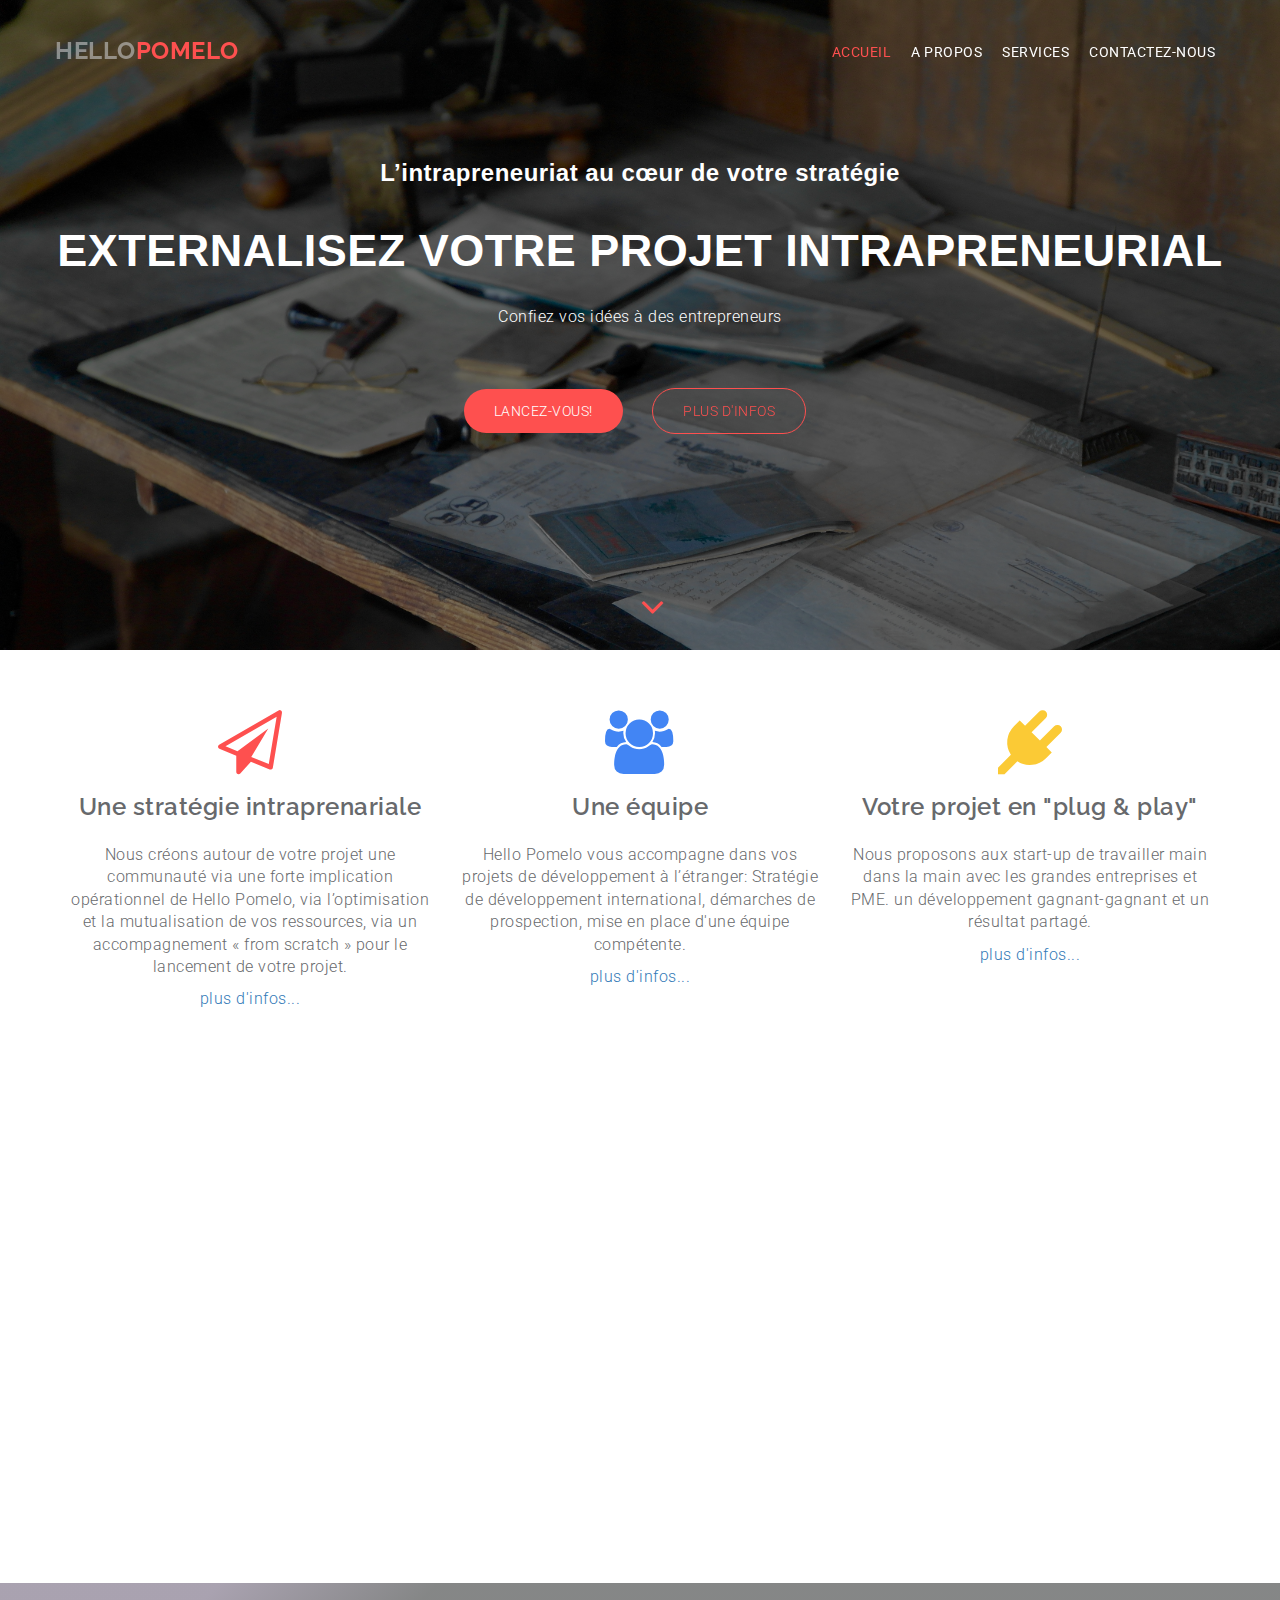
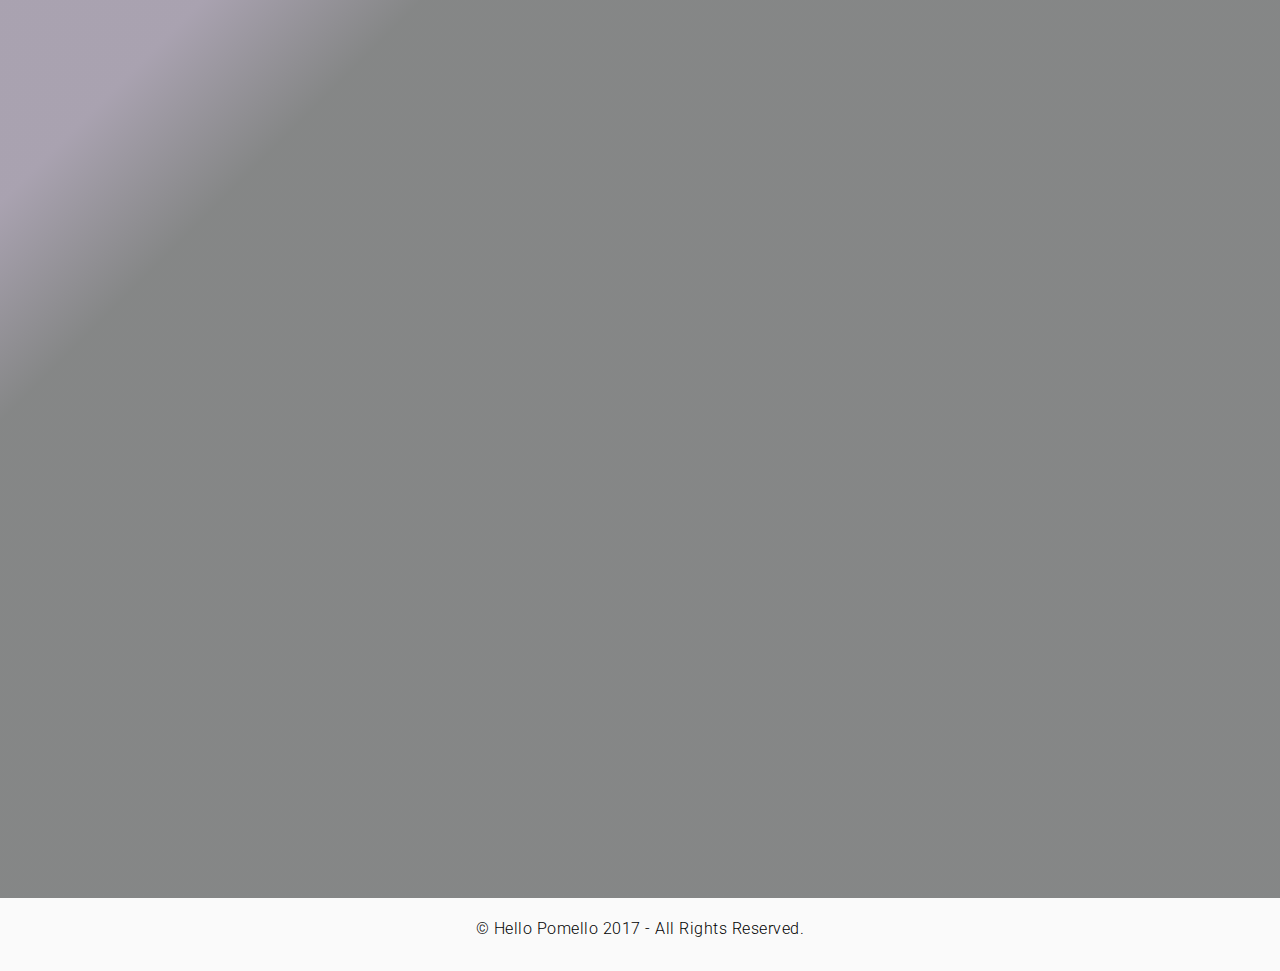
==== index.html @ 5e95b7d0 "ok banner" ====
<!DOCTYPE html>
<html lang="en">
<head>
  <meta charset="utf-8">
  <meta name="viewport" content="width=device-width, initial-scale=1">
  <title>Hello-Pomello - Conseil en Intrapreunariat</title>
 <meta name="google-site-verification" content="WAriaRvO0-D00U5g-ruEHB6UIiXoGP5Yeob0D2rvb4s" />

  <meta name="Description" content="Hello Pomelo est la 1ère société de conseil spécialisée dans l'intrapreneuriat, et vise à accompagner les salariés d'une entreprise à devenir intrapreuneurs. ">
  <meta name="Keywords" content="conseil en intrapreunariat, conseil en entrapreunariat, intrapreunariat, intraprenariat, startup studio, développement de nouveaux produit, développement de nouveaux services, développement de nouvelles technologies, développement de nouvelles stratégies compétitives, restructuration, développement, innovation, recherche">
  <meta name="Subject" content="conseil en intrapreunariat">
  <meta name="Copyright" content="Hello Pomelo ">
  <meta name="Author" content="Guillaume Blanchy">
  <meta name="Geography" content="Ile de France,">
  <meta name="Category" content="economics">

  <link rel="stylesheet" type="text/css" href="https://fonts.googleapis.com/css?family=Roboto:400,300|Raleway:300,400,900,700italic,700,300,600">
  <link rel="stylesheet" type="text/css" href="css/jquery.bxslider.css">
  <link rel="stylesheet" type="text/css" href="css/font-awesome.min.css">
  <link rel="stylesheet" type="text/css" href="css/bootstrap.min.css">
  <link rel="stylesheet" type="text/css" href="css/animate.css">
  <link rel="stylesheet" type="text/css" href="css/style.css">
  <script type="text/javascript">window.$crisp=[];window.CRISP_WEBSITE_ID="ac626193-aed7-49dc-a836-d0f9e26dcbcf";(function(){d=document;s=d.createElement("script");s.src="https://client.crisp.chat/l.js";s.async=1;d.getElementsByTagName("head")[0].appendChild(s);})();</script>

      </head>
      <body>

        <div class="loader"></div>
        <div id="myDiv">
          <!--HEADER-->
          <div class="header">
            <div class="bg-color">
              <header id="main-header">
                <nav class="navbar navbar-default navbar-fixed-top">
                  <div class="container">
                    <div class="navbar-header">
                      <button type="button" class="navbar-toggle" data-toggle="collapse" data-target="#myNavbar">
                        <span class="icon-bar"></span>
                        <span class="icon-bar"></span>
                        <span class="icon-bar"></span>
                      </button>
                      <a class="navbar-brand" style="color: rgba(200, 200, 200, 0.6);" href="#">Hello<span class="logo-dec" style="color: #FE504F;">Pomelo</span></a>

                    </div>
                    <div class="collapse navbar-collapse" id="myNavbar">
                      <ul class="nav navbar-nav navbar-right">
                        <li class="active" style="color:#FE504F;"><a href="#main-header">Accueil</a></li>
                        <li class=""><a href="#feature">A propos</a></li>
                        <li class=""><a href="#service">Services</a></li>
                        <li class=""><a href="#contact">Contactez-nous</a></li>
                      </ul>
                    </div>
                  </div>
                </nav>
              </header>
              <div class="wrapper">
                <div class="container">
                  <div class="row">
                    <div class="banner-info text-center wow fadeIn delay-05s">
                      <h3 class="bnr-title">L’intrapreneuriat au cœur de votre stratégie</h3>
                      <h2 class="bnr-sub-title">Externalisez votre projet intrapreneurial</h2>
                      <p class="bnr-para">Confiez vos idées à des entrepreneurs</p>
                      <div class="brn-btn">
                        <a href="#" class="btn btn-download">Lancez-vous!</a>
                        <a href="#" class="btn btn-more">Plus d'infos</a>
                      </div>
                      <div class="overlay-detail">
                        <a href="#feature"><i class="fa fa-angle-down" style="color: #FE504F;"></i></a>
                        <br>
                        <br>
                        <br>
                      </div>
                    </div>
                  </div>
                </div>
              </div>
            </div>
          </div>
          <!--/ HEADER-->
          <!---->
          <section id="feature" class="section-padding wow fadeIn delay-05s">
            <div class="container">
              <div class="row">
                <div class="col-md-4 col-sm-6 col-xs-12">
                  <div class="wrap-item text-center">
                    <div class="item-img">
                      <a href="#startup-studio">
                        <i class="fa fa-paper-plane-o fa-4x" style="color: #FE504F;"></i>
                      </a>
                    </div>
                    <h3 class="pad-bt15">Une stratégie intraprenariale</h3>
                    <p>Nous créons autour de votre projet une communauté via une forte implication opérationnel de Hello Pomelo, via l’optimisation et la mutualisation de vos ressources, via un accompagnement « from scratch » pour le lancement de votre projet.
                    </p>
                    <a href="#startup-studio">plus d'infos...</a>
                  </div>
                </div>
                <div class="col-md-4 col-sm-6 col-xs-12">
                  <div class="wrap-item text-center">
                    <div class="item-img">
                      <a href="#">
                        <i class="fa fa-users fa-4x" style="color: #4285F4;" aria-hidden="true"></i> </a>
                      </div>
                      <h3 class="pad-bt15">Une équipe</h3>
                      <p>Hello Pomelo vous accompagne dans vos projets de développement à l’étranger: Stratégie de développement international, démarches de prospection, mise en place d'une équipe compétente.</p>
                      <a href="#nouveaux-marchés">plus d'infos...</a>
                    </div>
                  </div>
                  <div class="col-md-4 col-sm-6 col-xs-12">
                    <div class="wrap-item text-center">
                      <div class="item-img">
                        <a href="#">
                          <i class="fa fa-plug fa-4x" style="color: #FBCA35;"></i> </a>
                        </div>
                        <h3 class="pad-bt15">Votre projet en "plug & play"</h3>
                        <p>Nous proposons aux start-up de travailler main dans la main avec les grandes entreprises et PME.
                          un développement gagnant-gagnant et un résultat partagé.</p>
                          <a href="#synergies">plus d'infos...</a>
                        </div>
                      </div>
                    </div>
                  </div>
                </section>
                <!---->
                <!---->

                <!---->
                <!---->
                <!---->
                <!---->

              <section id="portfolio" class="fixed section-padding wow fadeInUp delay-05s">
                <div class="container">
                  <div class="row hidden-xs">
                    <div class="col-md-12 text-center">
                      <h3 class=" pad-bt15">Des missions courtes et efficaces</h3>
                      <p class="sub-title pad-bt15">Nous mettons en place une opération coup de poing, rapide et efficace pour le lancement de votre projet, autour de 4 axes: </p>
                      <hr class="bottom-line">

                    </div>
                    <div class="col-md-3 col-sm-6 col-xs-12 portfolio-item padding-right-zero mr-btn-15">
                      <figure>
                        <img src="img/startup.jpg" class="img-responsive just-over-xs">
                        <figcaption>
                          <h2>Lancement du projet</h2>
                          <p><i class="fa fa-play fa-dark" aria-hidden="true" ></i>Cadrage et organisation</p>
                        </figcaption>
                      </figure>
                    </div>
                    <div class="col-md-3 col-sm-6 col-xs-12 portfolio-item padding-right-zero mr-btn-15">
                      <figure>
                        <img src="img/startup1.jpg" class="img-responsive just-over-xs">
                        <figcaption>
                          <h2>Construction</h2>
                          <p> <i class="fa fa-code fa-dark" aria-hidden="true" ></i>Gestion de projet & Business Development</p>
                        </figcaption>
                      </figure>
                    </div>
                    <div class="col-md-3 col-sm-6 col-xs-12 portfolio-item padding-right-zero mr-btn-15">
                      <figure>
                        <img src="img/pilotage1.jpg" class="img-responsive just-over-xs">
                        <figcaption>
                          <h2>Pilotage</h2>
                          <p>   <i class="fa fa-calendar fa-dark" aria-hidden="true" ></i> Pilotage et PMO</p>
                        </figcaption>
                      </figure>
                    </div>
                    <div class="col-md-3 col-sm-6 col-xs-12 portfolio-item padding-right-zero mr-btn-15">
                      <figure>
                        <img src="img/transition.jpg" class="img-responsive just-over-xs">
                        <figcaption>
                          <h2>Management</h2>
                          <p><i class="fa fa-exchange fa-dark" aria-hidden="true"></i>Transition</p>
                        </figcaption>
                      </figure>
                    </div>
                  </div>
                  <div class="row visible-xs">
                    <div class="col-md-12 text-center">
                      <h3 class=" pad-bt15">Des missions courtes et efficaces</h3>
                      <p class="sub-title pad-bt15">Nous mettons en place une opération coup de poing, rapide et efficace pour le lancement de votre projet, autour de 4 axes: </p>
                      <hr class="bottom-line">

                    </div>
                    <div class="col-md-3 col-sm-6 col-xs-12 portfolio-item padding-right-zero mr-btn-15">
                      <figure>
                        <img src="img/startup.jpg" class="img-responsive">
                        <figcaption>
                          <h2>Lancement du projet</h2>
                          <p><i class="fa fa-play fa-dark" aria-hidden="true" ></i>Cadrage et organisation</p>
                        </figcaption>
                      </figure>
                    </div>
                    <div class="col-md-3 col-sm-6 col-xs-12 portfolio-item padding-right-zero mr-btn-15">
                      <figure>
                        <img src="img/startup1.jpg" class="img-responsive">
                        <figcaption>
                          <h2>Construction</h2>
                          <p> <i class="fa fa-code fa-dark" aria-hidden="true" ></i>Gestion de projet & Business Development</p>
                        </figcaption>
                      </figure>
                    </div>
                    <div class="col-md-3 col-sm-6 col-xs-12 portfolio-item padding-right-zero mr-btn-15">
                      <figure>
                        <img src="img/pilotage1.jpg" class="img-responsive">
                        <figcaption>
                          <h2>Pilotage</h2>
                          <p>   <i class="fa fa-calendar fa-dark" aria-hidden="true" ></i> Pilotage et PMO</p>
                        </figcaption>
                      </figure>
                    </div>
                    <div class="col-md-3 col-sm-6 col-xs-12 portfolio-item padding-right-zero mr-btn-15">
                      <figure>
                        <img src="img/transition.jpg" class="img-responsive">
                        <figcaption>
                          <h2>Management</h2>
                          <p><i class="fa fa-exchange fa-dark" aria-hidden="true"></i>Transition</p>
                        </figcaption>
                      </figure>
                    </div>
                  </div>
                </div>
                </div>
                </section>



                        <!---->
                        <!---->
                        <!--  -->
                        <!---->
                        <!---->


                <div class="banner" style="background-image: linear-gradient(-225deg, rgba(145, 136, 154, 0.78) 10%, rgba(12, 15, 15, 0.5) 20%), url(img/office2.jpg);">

                       <section id="contact" class="section-padding wow fadeInUp delay-05s">
                          <div class="container">
                            <div class="row">
                              <div class="col-md-12 text-center white">
                                <h2 class="service-title pad-bt15">Restez en contact</h2>
                                <p class="sub-title pad-bt15">Nous vous répondrons dans les plus brefs délais.</p>
                                <hr class="bottom-line white-bg">
                              </div>
                              <div class="col-md-6 col-sm-6 col-xs-12">
                                <div class="loction-info pull-left white">

                                  <p><i class="fa fa-envelope-o fa-fw  fa-2x"> </i>    info@hello-pomelo.com</p>
                                  <p><i class="fa fa-phone fa-fw  fa-2x">  </i>+33 (0)6 66 40 61 72</p>
                                </div>
                              </div>
                              <div class="col-md-6 col-sm-6 col-xs-12">
                                <div class="contact-form">
                                  <div id="sendmessage">Votre message a été envoyé, merci.</div>
                                  <div id="errormessage"></div>
                                  <form action="" method="post" role="form" class="contactForm">
                                    <div class="col-md-6 padding-right-zero">
                                      <div class="form-group">
                                        <input type="text" name="name" class="form-control" id="name" placeholder="Votre nom" data-rule="minlen:4" data-msg="4 caractèress" />
                                        <div class="validation"></div>
                                      </div>
                                    </div>
                                    <div class="col-md-6">
                                      <div class="form-group">
                                        <input type="email" class="form-control" name="email" id="email" placeholder="Email" data-rule="email" data-msg="Please enter a valid email" />
                                        <div class="validation"></div>
                                      </div>
                                    </div>
                                    <div class="col-md-12">
                                      <div class="form-group">
                                        <input type="text" class="form-control" name="subject" id="subject" placeholder="Sujet" data-rule="minlen:4" data-msg="8 caractèress of subject" />
                                        <div class="validation"></div>
                                      </div>
                                    </div>
                                    <div class="col-md-12">
                                      <div class="form-group">
                                        <textarea class="form-control" name="message" rows="5" data-rule="required" data-msg="Veuillez nous écrire un message" placeholder="Message"></textarea>
                                        <div class="validation"></div>
                                      </div>
                                      <button type="submit" class="btn btn-primary btn-submit">Envoyer</button>
                                    </div>
                                  </form>

                                </div>
                              </div>
                            </div>
                          </div>
                        </section>
                </div>
                        <!---->
                        <!---->
                        <footer id="footer">
                          <div class="container">
                            <div class="row text-center">
                              <p>&copy; Hello Pomello 2017 - All Rights Reserved.</p>

                            </div>
                          </div>
                        </footer>
                        <!---->
                      </div>
                      <script src="js/jquery.min.js"></script>
                      <script src="js/jquery.easing.min.js"></script>
                      <script src="js/bootstrap.min.js"></script>
                      <script src="js/wow.js"></script>
                      <script src="js/jquery.bxslider.min.js"></script>
                      <script src="js/custom.js"></script>
                      <script src="contactform/contactform.js"></script>

                    </body>
                    </html>
---- css/style.css ----
body {
	line-height: 1.4;
	font-family: 'Roboto', sans-serif;
    color: #67696c;
    font-size: 16px;
    font-weight: 300;
    letter-spacing: 0.5px;
    overflow-x: hidden;
}
ol, ul {
	list-style: none;
}
blockquote, q {
	quotes: none;
}
blockquote:before, blockquote:after,
q:before, q:after {
	content: '';
	content: none;
}
table {
	border-collapse: collapse;
	border-spacing: 0;
}
h1, h2, h3, h4, h5, h6{
    font-family: 'Raleway', sans-serif;
    font-weight: 600;
}

.fa {
  color: #BE9E21;
}

.section-padding
{
    padding: 60px 0px;
}
#loader {
  position: absolute;
  left: 50%;
  top: 50%;
  z-index: 1;
  width: 150px;
  height: 150px;
  margin: -75px 0 0 -75px;
  border: 16px solid #f3f3f3;
  border-radius: 50%;
  border-top: 16px solid #3498db;
  width: 120px;
  height: 120px;
  -webkit-animation: spin 2s linear infinite;
  animation: spin 2s linear infinite;
}

@-webkit-keyframes spin {
  0% { -webkit-transform: rotate(0deg); }
  100% { -webkit-transform: rotate(360deg); }
}

@keyframes spin {
  0% { transform: rotate(0deg); }
  100% { transform: rotate(360deg); }
}

/* Add animation to "page content" */
.animate-bottom {
  position: relative;
  -webkit-animation-name: animatebottom;
  -webkit-animation-duration: 1s;
  animation-name: animatebottom;
  animation-duration: 1s
}

@-webkit-keyframes animatebottom {
  from { bottom:-100px; opacity:0 }
  to { bottom:0px; opacity:1 }
}

@keyframes animatebottom {
  from{ bottom:-100px; opacity:0 }
  to{ bottom:0; opacity:1 }
}
.card {
  color: #B9BABE;
  background-color: #F3F4F8;
  border-radius: 3px;
  padding: 10px;
  margin: 2px;

}
.fa-dark {
color: #FFFFFF;
}
/***********************************
************************************
HEADER
************************************
***********************************/
.header{
    background: url('../img/bg-banner.jpg') no-repeat fixed;
    background-size: cover;
    min-height:   650px;
    position: relative;
}
.bg-color
{
    background-color: rgba(0, 0, 0, 0.5);
    min-height: 650px;
}
#main-header
{
}
.navbar-default {
    background-color: transparent;
    border:0px;
    padding: 20px 0;
    transition: all 0.3s;
}

.navbar-default .navbar-brand:focus, .navbar-default .navbar-brand:hover
{
    color: #002F2F;
}

.top-nav-collapse {
    padding: 0;
    background: rgba(64,75,97, 0.9);
}

.logo-dec
{
    color: #be9e21;
}
.navbar-default .navbar-brand {
    color: #fff;
    font-family: 'Raleway', sans-serif;
    font-weight: 700;
}
.navbar-default .navbar-brand:hover, .navbar-default .navbar-brand:focus
{
    color: #fff;
}
.navbar-brand {
    padding: 0px;
    font-size: 24px;
    text-transform: uppercase;
    padding: 15px 0px;
    margin-top: 6px;
}
.navbar-default .navbar-nav > li > a
{
    padding: 5px 10px;
    font-size: 14px;
    line-height: 54px;
    font-weight: 400;
    text-transform: uppercase;
    background: transparent;
    color: #fff;
    -webkit-transition: color 0.2s ease-out;
    transition: color 0.2s ease-out;
}
.navbar-default .navbar-nav > .active > a, .navbar-default .navbar-nav > .active > a:focus, .navbar-default .navbar-nav > .active > a:hover {
    color: #FE504F;
    background-color: transparent;
}
.navbar-default .navbar-nav > li > a:focus, .navbar-default .navbar-nav > li > a:hover {
    background-color: transparent;
    color: #FE504F;
}
.banner-info
{
    padding-top: 140px;
    color: #fff;
}
.bnr-title, .bnr-sub-title
{
    font-family: 'Fira Sans', sans-serif;
}
h1.bnr-title
{
    font-size: 18px;
    text-transform: uppercase;
    letter-spacing: 2px;
}
h2.bnr-sub-title
{
    font-size: 45px;
    text-transform: uppercase;
    padding: 20px 0px;
    font-weight: 700;
}
.bnr-para
{
    font-weight: 300;




}
.btn-download, .btn-more, .btn-download:hover, .btn-download:focus, .btn-more:focus
{
    text-transform: uppercase;
    margin-top: 50px;
    color: #fff;
    border: 0;
    font-size: 14px;
    font-weight: 300;
    line-height: 24px;
    padding: 10px 30px;
    border-radius: 60px;
    margin: 50px 10px 0 0;
    outline: none !important;
    -webkit-backface-visibility: hidden;
    backface-visibility: hidden;
    transition: all 0.3s;
}


.btn-download
{
    background-color: #FE504F;
}
.btn-download:hover
{
    background-color: #898785;
}

.btn-more, .btn-more:focus
{
    margin-left: 15px;
    border: 1px solid #be9e21;
    color: white;
}
.btn-more, .btn-more:focus {
    margin-left: 15px;
    border: 1px solid #FE504F;
    color: #FE504F;
}
.btn-more:hover {
    background: #898785;
    color: #6E6865;
}

.overlay-detail a i{
   text-align: center;
   position: absolute;
   bottom: 25px;
   font-size: 38px;
   color: #fff;
}
/***********************************
************************************
features
************************************
***********************************/
.title, .service-title
{
    font-family: 'Fira Sans', sans-serif;
    font-size: 35px;
    text-transform: uppercase;
}
.item-img
{
    margin-bottom: 15px;
}
.sub-title
{
    font-size: 20px;
}
.bottom-line
{
    margin-top: 20px;
    margin-bottom: 40px;
    border: 0;
    border-top: 0px;
    height: 3px;
    width: 40px;
    background-color: #FE504F;
}
.wrap-item h3 {
    font-size: 24px;
    line-height: 25px;
}
.pad-bt15 {
    padding-bottom: 15px;
}
.sec-sub-title
{
    padding-top: 30px;
}
.sec-sub-title {
    font-size: 16px;
    font-weight: bold;
    color: #002F2F;
    text-transform: uppercase;
    margin: 25px 0px;
    line-height: 1.7;
}
#service
{
    background-color: #F3F4F8;
}
ul.service-list li i
{
    color: #002F2F;
    padding-right: 10px;
}
.learn-more, .learn-more:hover, .learn-more:focus {
    height: 50px;
    width: 175px;
    background: #046380;
    display: inline-block;
    text-align: center;
    color: #ffffff;
    line-height: 50px;
    text-transform: uppercase;
    font-size: 16px;
    text-decoration: none;
    margin-right: 10px;
    margin-top: 45px;
    text-decoration: none;
    transition: all 0.3s;
    -webkit-transition: all 0.3s;
}
.visit-portfolio, .visit-portfolio:hover, .visit-portfolio:focus {
    height: 50px;
    width: 175px;
    display: inline-block;
    text-align: center;
    color: #495376;
    line-height: 50px;
    text-transform: uppercase;
    font-size: 16px;
    text-decoration: none;
    border: 1px solid #838aa1;
    margin-top: 45px;
    transition: all 0.3s;
    -webkit-transition: all 0.3s;
}
.bx-wrapper img {
    width: 70px;
    display: inline-block;
    border-radius: 50%;
    border: 5px solid #fff;
    margin-bottom: 15px;
}
.service-item h3 span
{
    opacity: 0.7;
    font-size: 75px;
    line-height: 1;
    text-transform: uppercase;
    letter-spacing: -5px;
    font-weight: 900;
    padding-right: 6px;
}
.service-item h3
{
    font-weight: 700;
}
.service-item p
{
    opacity: 0.6;
    color: inherit;
    padding: 10px 0px;
}
.service-item a
{
    color: #be9e21;
}
.mr-btn-15
{
    margin-bottom: 15px;
}
.padding-right-zero
{
    padding-right: 0px !important;
}
.bx-wrapper {
    margin: 0 auto 35px;
}
.portfolio-item
{
    position:relative;
    overflow:hidden;
}
.portfolio-item figure
{
    margin:0;
    padding:0;
    position:relative;
    cursor:pointer;
}
.portfolio-item figure img {
    display:block;
    position:relative;
    z-index:10;
    margin:-15px 0
}
.portfolio-item figure figcaption {
    display:block;
    position:absolute;
    z-index:5;
    -webkit-box-sizing:border-box;
    -moz-box-sizing:border-box;
    box-sizing:border-box
}
.portfolio-item figure h2 {
    font-family: 'Fira Sans', sans-serif;
    color:#fff;
    font-size:15px;
    text-align:left;
    padding-bottom: 5px;
}
.portfolio-item figure p {
    display:block;
    line-height:18px;
    margin:0;
    color:#fff;
    text-align:left
}
.portfolio-item figure figcaption {
    top:0;
    left:0;
    width:100%;
    height:100%;
    padding: 10px 20px;
    background-color: #6C6875;
    backface-visibility:hidden;
    -webkit-transform:rotateY(-180deg);
    -moz-transform:rotateY(-180deg);
    transform:rotateY(-180deg);
    -webkit-transition:all .5s;
    -moz-transition:all .5s;
    transition:all .5s;
    text-align: center;
}
.portfolio-item figure img {
    backface-visibility:hidden;
    -webkit-transition:all .5s;
    -moz-transition:all .5s;
    transition:all .5s
}
.portfolio-item figure:hover img,figure.hover img {
    -webkit-transform:rotateY(180deg);
    -moz-transform:rotateY(180deg);
    transform:rotateY(180deg)
}
.portfolio-item figure:hover figcaption,figure.hover figcaption {
    -webkit-transform:rotateY(0);
    -moz-transform:rotateY(0);
    transform:rotateY(0)
}
/***********************************
************************************
TESTIMONIAL
************************************
***********************************/

.corner {
  border-radius: 50%;
}

#testimonial
{
    background: url('../img/bg.jpg') no-repeat;
    background-size: cover;
    min-height: 390px;
}
.bg-testicolor{
    background-color: RGBA(73, 84, 105, 0.41);
    min-height: 390px;
}
.white
{
    color: #fff !important;
}
.testimonial-item ul li blockquote {
    font-size: 18px;
    line-height: 32px;
    color: #fff;
    font-weight: 300;
    text-shadow: 1px 1px 2px #333;
    text-align: center;
    display: inline-block;
    width: 100%;
    margin: 20px 0;
    padding: 0 80px;
    position: relative;
    border: 0;
}
.testimonial-item ul li  small {
    font-size: 16px;
    color: #fff;
    font-weight: 400;
    text-shadow: 1px 1px 2px #333;
    text-align: center;
    display: inline-block;
    width: 100%;
}
.bx-viewport
{
    height: 235px !important;
    background-color: transparent !important;
    border: 0px none !important;
    box-shadow: none !important;
}
.testimonial-item ul li blockquote::before {
    content: '“';
    left: 30px;
}
.testimonial-item ul li blockquote::before, .testimonial-item ul li blockquote::after {
    position: absolute;
    font-weight: 300;
    font-size: 3em;
    font-family: Georgia, serif;
    color: #ccc;
    top: 62%;
}
.testimonial-item ul li blockquote::after {
    content: '”';
    right: 30px;
}
/***********************************
************************************
Blog
************************************
***********************************/
.blog-info h2 {
    text-transform: capitalize;
    font-weight: 600;
    font-size: 20px;
    letter-spacing: 1px;
    padding-top: 5px;
}
.blog-comment {
    margin-top: 12px;
    min-height: 30px;
}
.blog-info p, .blog-comment p
{
    color: #949494;
}
.blog-comment p:first-child {
    float: left;
}
.blog-comment p:last-child {
    float: right;
    margin-right: 0;
}
.blog-comment p i
{
    color: #949494;
}
.read-more {
    color: #949494;
    margin-top: 15px;
    display: inline-block;
}
.blog-img
{
    position: relative;
    margin-bottom: 20px;
    overflow: hidden;
}
.blog-img img:hover {
    opacity: 1;
    -webkit-transform: scale(1.05);
    -moz-transform: scale(1.05);
    -ms-transform: scale(1.05);
    -o-transform: scale(1.05);
    transform: scale(1.05);
}
.blog-img img {
    width: 100%;
    opacity: 0.8;
    -webkit-transition: all 0.5s linear;
    -moz-transition: all 0.5s linear;
    -ms-transition: all 0.5s linear;
    -o-transition: all 0.5s linear;
    transition: all 0.5s linear;
}
/***********************************
************************************
contact
************************************
***********************************/
#contact
{
/*    background-color: rgb(73, 84, 105);*/
}
.btn-submit, .btn-submit:hover, .btn-submit:focus
{
    background-color: transparent;
    border-radius: 60px;
    color: #be9e21;
    font-weight: 400;
    border: 1px solid #be9e21;
    font-size: 14px;
    padding: 6px 20px;
}
.form-control
{
    background-color: transparent;
    border-radius: 0px;
    color: #be9e21 !important;
    border-color: #be9e21;
}
.form-control:focus {
    border-color: #be9e21;
    outline: 0;
    -webkit-box-shadow: inset 0 1px 1px rgba(0,0,0,.075),0 0 8px rgba(102,175,233,.6);
    box-shadow: inset 0 1px 1px rgba(0,0,0,.075),0 0 8px rgba(102,175,233,.6);
}
.contact-form input.form-control{
    color: #fff;
}

.validation {
    color: red;
    display:none;
    margin: 0 0 20px;
    font-weight:400;
    font-size:13px;
}

#sendmessage {
    color: green;
    border:1px solid green;
    display:none;
    text-align:center;
    padding:15px;
    font-weight:600;
    margin-bottom:15px;
}

#errormessage {
    color: red;
    display:none;
    border:1px solid red;
    text-align:center;
    padding:15px;
    font-weight:600;
    margin-bottom:15px;
}

#sendmessage.show, #errormessage.show, .show {
    display:block;
}

.loction-info p
{
    margin-bottom: 25px;
}
.loction-info p i
{
    color: #be9e21;
}
/***********************************
************************************
contact
************************************
***********************************/
#footer
{
    padding: 20px 0px;
    background-color: rgba(250, 250, 250, 0.9);
    color: black;
}
.scrollToTop {
    position: fixed;
    bottom: 12px;
    right: 12px;
    width: 42px;
    height: 42px;
    color: #ffffff;
    background: #be9e21;
    font-size: 14px;
    line-height: 42px;
    text-align: center;
    z-index: 100;
    cursor: pointer;
    display: none;
}
.white-bg
{
    background-color: #fff;
}
#footer a{
    color: #be9e21;
    font-weight: 400;
}
/***********************************
************************************
Responsive media queries
************************************
***********************************/
/***********************************
************************************
cta
************************************
***********************************/
.cta {
    background-color: rgb(73, 84, 105);
}
.cta .cta-info {

    width: 100%;
    float: left;
    padding: 30px 25px 30px 15px;
    border-radius: 5px;
}
.cta .cta-info .cta-txt h3 {
    font-size: 32px;
    margin-bottom: 10px;
}
.cta .cta-info .cta-btn {
    margin-top: 16px;
    background-color: rgba(200, 200, 200, 0.7);
    padding: 20px 50px;
    color: #FFF;
    font-size: 22px;
    display: inline-block;
    transition: all 0.5s ease-in 0s;
}
/***********************************
************************************
Responsive media queries
************************************
***********************************/
@media (min-width: 768px) and (max-width: 980px) {
    .service-item, .blog-sec, .wrap-item, .loction-info{
    margin-bottom: 15px;
}
.portfolio-item figure figcaption{
    padding: 55px 30px;
}
.padding-right-zero{
    padding-right: 15px !important;
}
}
@media (min-width: 451px) and (max-width: 767px) {
    .service-item, .blog-sec, .wrap-item, .loction-info{
    margin-bottom: 15px;
}
}
@media (min-width: 20px) and (max-width: 450px) {
.navbar-default .navbar-brand {
    padding-left: 16px;
    margin-top: 0px;
}
.banner-info {
    padding-top: 40px;
}
h1.bnr-title {
    font-size: 16px;
}
h2.bnr-sub-title {
    font-size: 33px;
}
body{
    font-size: 14px;
}
.btn-download, .btn-more, .btn-download:hover, .btn-more:hover, .btn-download:focus, .btn-more:focus {
    font-size: 12px;
    padding: 7px 18px;
}
.wrap-item h3 {
    font-size: 18px;
}
.title, .service-title {
    font-size: 28px;
}
.sub-title {
    font-size: 15px;
}
.service-item, .blog-sec, .wrap-item, .loction-info{
    margin-bottom: 15px;
}
.loction-info{
    padding: 0px 15px;
}
.portfolio-item figure figcaption {
    padding: 30px 30px;
}
.padding-right-zero{
    padding-right: 15px !important;
}
.portfolio-item figure p{
    font-size: 14px;
}
.portfolio-item figure h2{
    font-size: 18px;
}
.testimonial-item ul li blockquote {
    font-size: 14px;
    line-height: 22px;
    margin: 10px 0;
    padding: 0 40px;
}
.navbar-default .navbar-nav > li > a{
    line-height: 22px;
    text-align: center;
}
}
.portfolio-item {
  height: 200px;
}

.banner {

  color: white;
  text-align: center;
  height: calc(105vh - 30px) !important;
  /* if you have a 70px navbar => height: calc(100vh - 70px); */
  background-size: cover !important;
  display: flex;
  align-items: center;
  justify-content: center;
  background-position: center;
    //added effects for banner parallax
    // background-attachment: fixed;
    background-position: center;
    background-repeat: no-repeat;
    background-size: cover;
  }
.fixed {
  background-color: rgba(250, 250, 250, 0.9);
 /*    // background-attachment: fixed;
    background-position: center;
    background-repeat: no-repeat;
    background-size: cover;
*/
}

.just-over-xs {
    height: 27vh !important;
    width: auto;
}
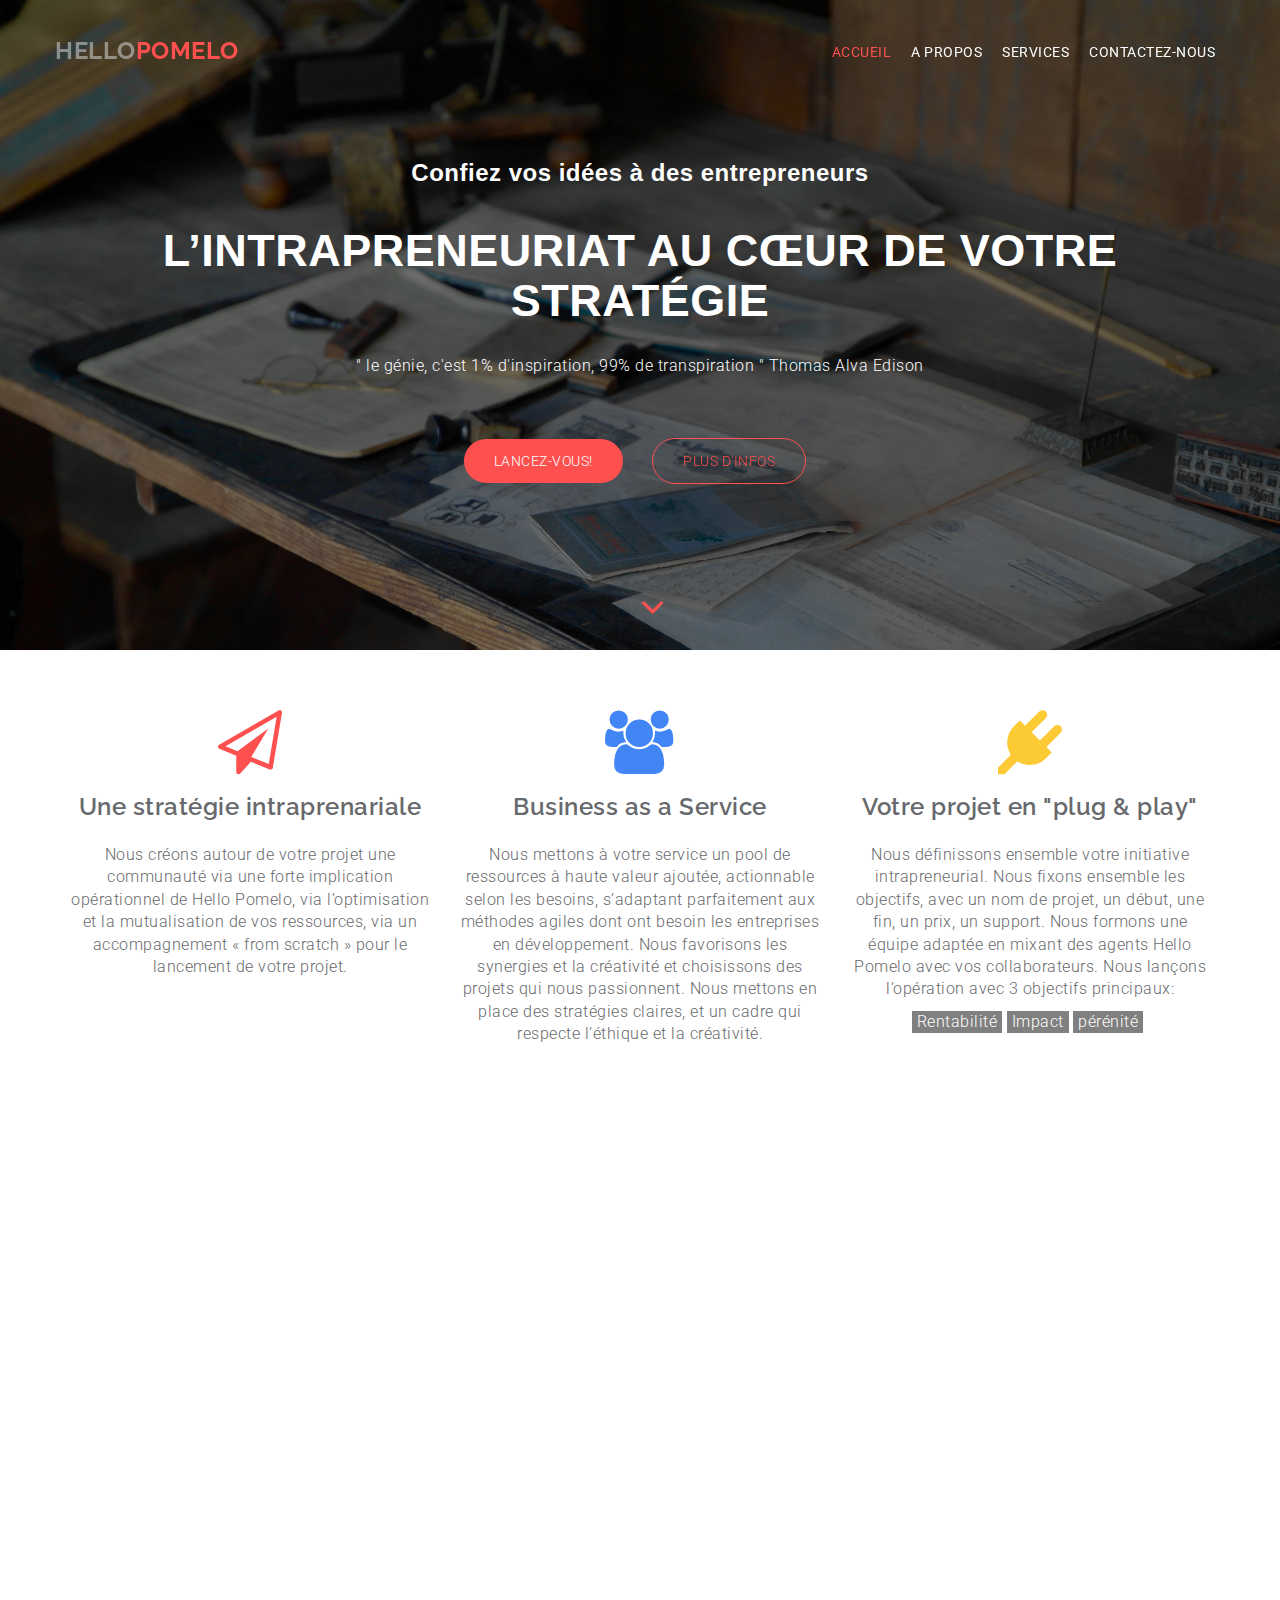
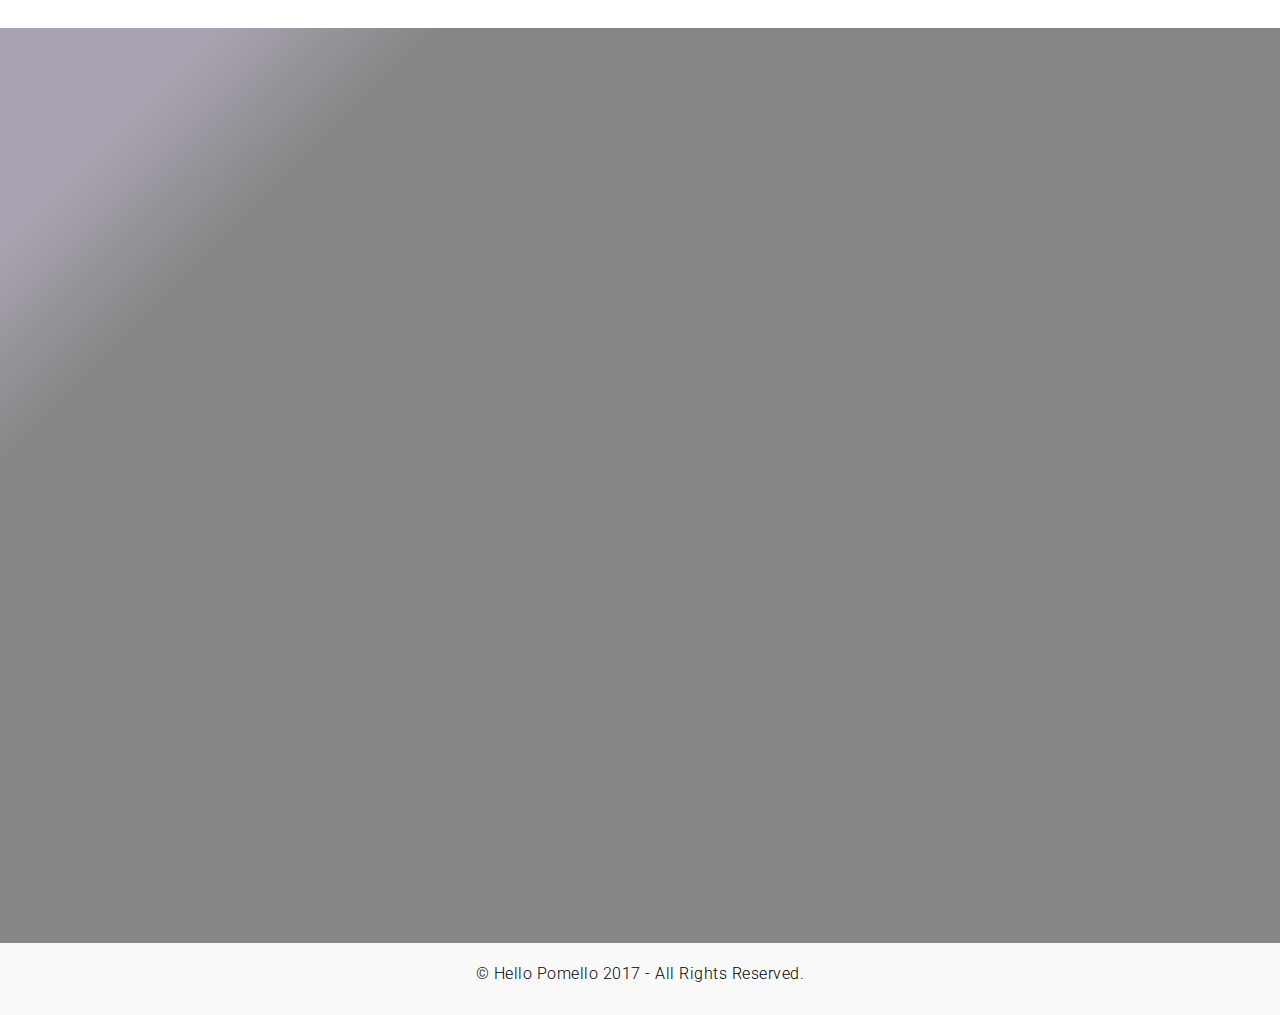
==== commit 82c5fef8: "ok cards" ====
--- a/index.html
+++ b/index.html
@@ -57,9 +57,9 @@
                 <div class="container">
                   <div class="row">
                     <div class="banner-info text-center wow fadeIn delay-05s">
-                      <h3 class="bnr-title">L’intrapreneuriat au cœur de votre stratégie</h3>
-                      <h2 class="bnr-sub-title">Externalisez votre projet intrapreneurial</h2>
-                      <p class="bnr-para">Confiez vos idées à des entrepreneurs</p>
+                      <h3 class="bnr-title">Confiez vos idées à des entrepreneurs</h3>
+                      <h2 class="bnr-sub-title">L’intrapreneuriat au cœur de votre stratégie</h2>
+                      <p class="bnr-para">" le génie, c'est 1% d'inspiration, 99% de transpiration " Thomas Alva Edison</p>
                       <div class="brn-btn">
                         <a href="#" class="btn btn-download">Lancez-vous!</a>
                         <a href="#" class="btn btn-more">Plus d'infos</a>
@@ -91,7 +91,7 @@
                     <h3 class="pad-bt15">Une stratégie intraprenariale</h3>
                     <p>Nous créons autour de votre projet une communauté via une forte implication opérationnel de Hello Pomelo, via l’optimisation et la mutualisation de vos ressources, via un accompagnement « from scratch » pour le lancement de votre projet.
                     </p>
-                    <a href="#startup-studio">plus d'infos...</a>
+                   <!--  <a href="#startup-studio">plus d'infos...</a> -->
                   </div>
                 </div>
                 <div class="col-md-4 col-sm-6 col-xs-12">
@@ -100,9 +100,11 @@
                       <a href="#">
                         <i class="fa fa-users fa-4x" style="color: #4285F4;" aria-hidden="true"></i> </a>
                       </div>
-                      <h3 class="pad-bt15">Une équipe</h3>
-                      <p>Hello Pomelo vous accompagne dans vos projets de développement à l’étranger: Stratégie de développement international, démarches de prospection, mise en place d'une équipe compétente.</p>
-                      <a href="#nouveaux-marchés">plus d'infos...</a>
+                      <h3 class="pad-bt15">Business as a Service</h3>
+                      <p>Nous mettons à votre service un pool de ressources à haute valeur ajoutée, actionnable selon les besoins, s’adaptant parfaitement aux méthodes agiles dont ont besoin les entreprises en développement.
+Nous favorisons les synergies et la créativité et choisissons des projets qui nous passionnent.
+Nous mettons en place des stratégies claires, et un cadre qui respecte l’éthique et la créativité.</p>
+                      <!-- <a href="#nouveaux-marchés">plus d'infos...</a> -->
                     </div>
                   </div>
                   <div class="col-md-4 col-sm-6 col-xs-12">
@@ -112,9 +114,26 @@
                           <i class="fa fa-plug fa-4x" style="color: #FBCA35;"></i> </a>
                         </div>
                         <h3 class="pad-bt15">Votre projet en "plug & play"</h3>
-                        <p>Nous proposons aux start-up de travailler main dans la main avec les grandes entreprises et PME.
-                          un développement gagnant-gagnant et un résultat partagé.</p>
-                          <a href="#synergies">plus d'infos...</a>
+                        <p>Nous définissons ensemble votre initiative intrapreneurial.
+Nous fixons ensemble les objectifs, avec un nom de projet, un début, une fin, un prix, un support.
+Nous formons une équipe adaptée en mixant des agents Hello Pomelo avec vos collaborateurs.
+Nous lançons l’opération avec 3 objectifs principaux:
+<ul class="list-inline">
+  <li class="list-inline-item">
+  Rentabilité
+  </li>
+
+  <li class="list-inline-item">
+Impact
+
+  </li>
+  <li class="list-inline-item">
+pérénité
+
+  </li>
+</ul>
+</p>
+                          <!-- <a href="#synergies">plus d'infos...</a> -->
                         </div>
                       </div>
                     </div>
--- a/css/style.css
+++ b/css/style.css
@@ -837,3 +837,9 @@
     height: 27vh !important;
     width: auto;
 }
+
+
+.list-inline-item {
+  background-color: gray;
+  color: white;
+}
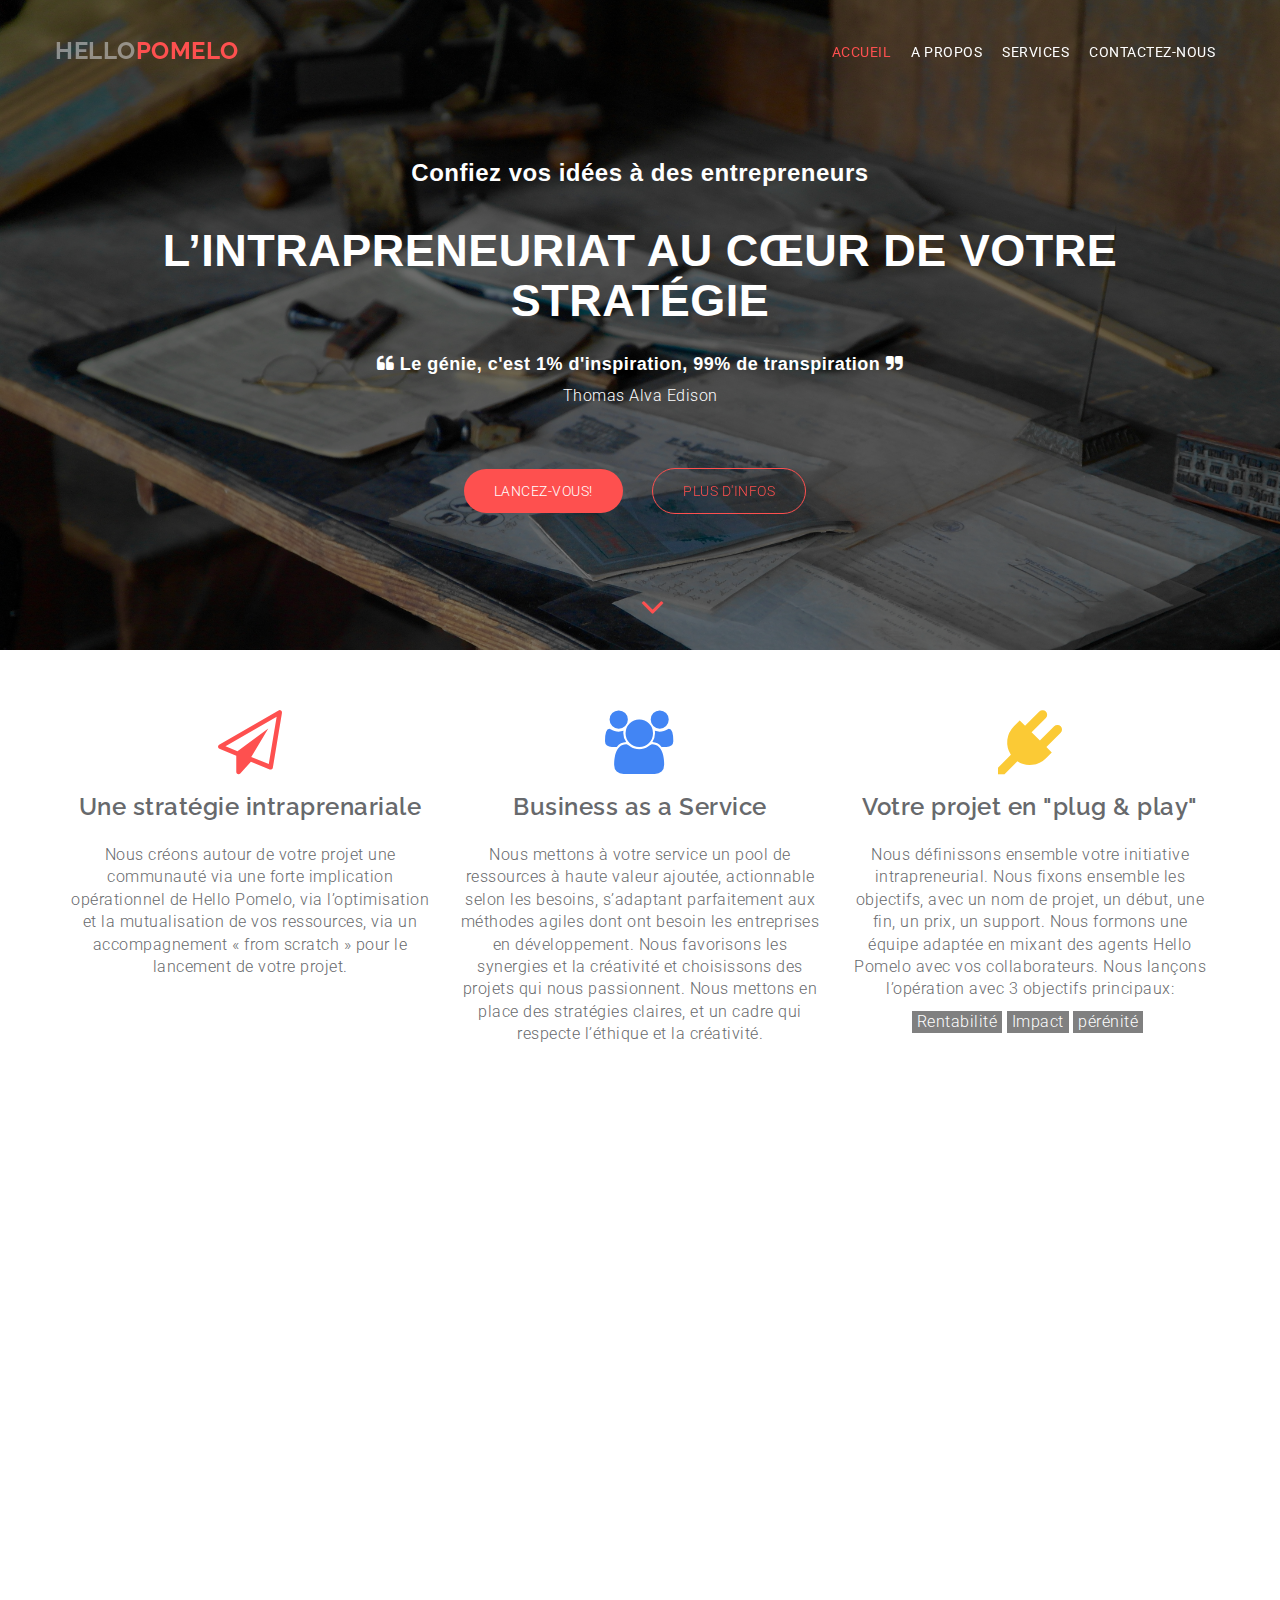
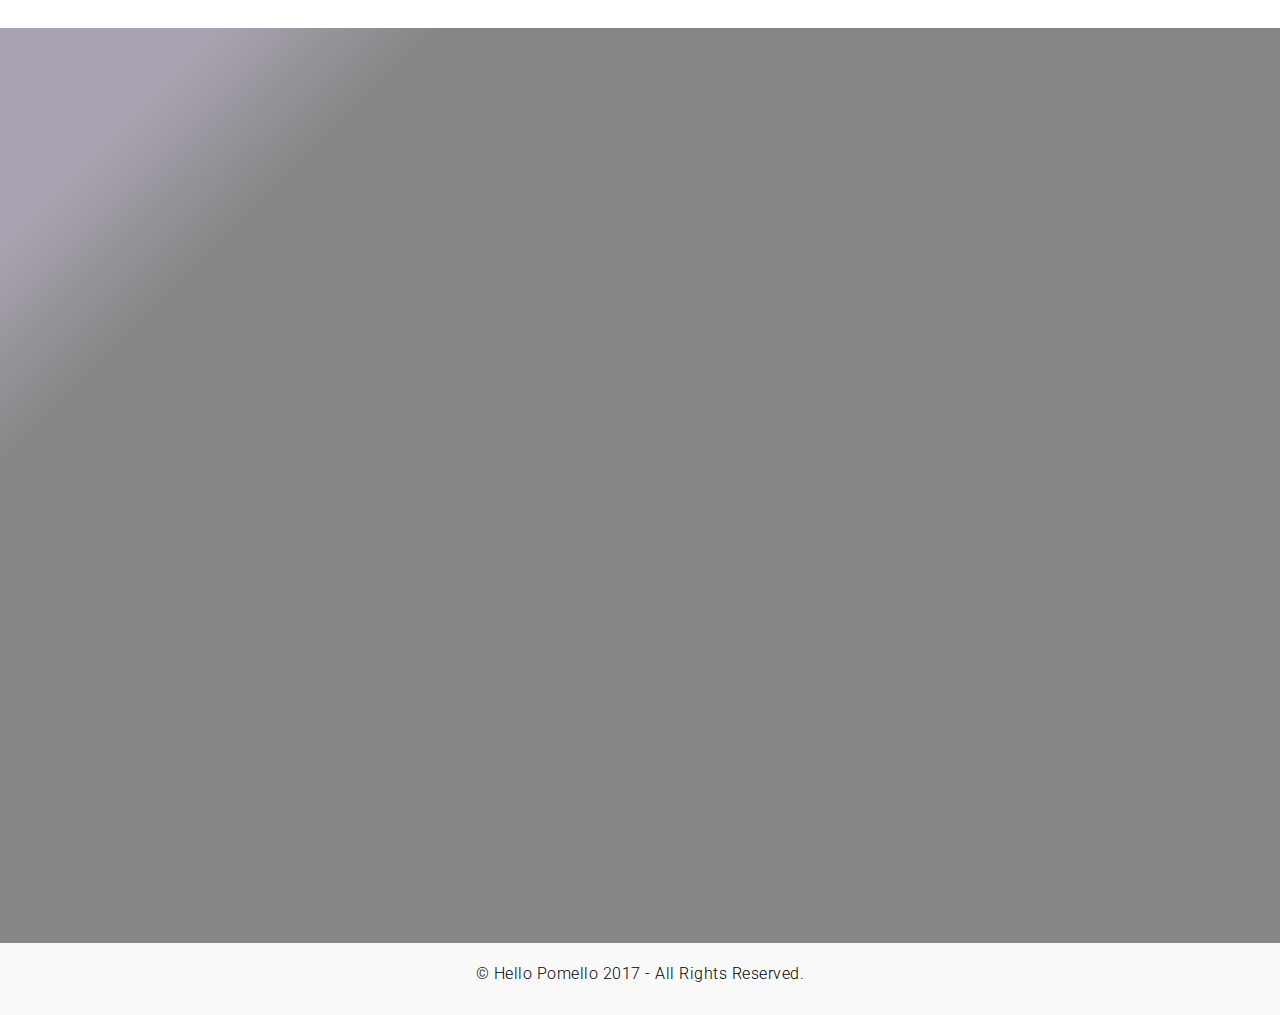
==== commit 8d12b690: "ok cards" ====
--- a/index.html
+++ b/index.html
@@ -59,7 +59,10 @@
                     <div class="banner-info text-center wow fadeIn delay-05s">
                       <h3 class="bnr-title">Confiez vos idées à des entrepreneurs</h3>
                       <h2 class="bnr-sub-title">L’intrapreneuriat au cœur de votre stratégie</h2>
-                      <p class="bnr-para">" le génie, c'est 1% d'inspiration, 99% de transpiration " Thomas Alva Edison</p>
+                      <h4 class="bnr-title">
+                        <i class="fa fa-quote-left" style="color: white;" aria-hidden="true"></i> Le génie, c'est 1% d'inspiration, 99% de transpiration  <i class="fa fa-quote-right" style="color: white;" aria-hidden="true"></i>
+                      </h4>
+                      <p class="bnr-para">Thomas Alva Edison</p>
                       <div class="brn-btn">
                         <a href="#" class="btn btn-download">Lancez-vous!</a>
                         <a href="#" class="btn btn-more">Plus d'infos</a>
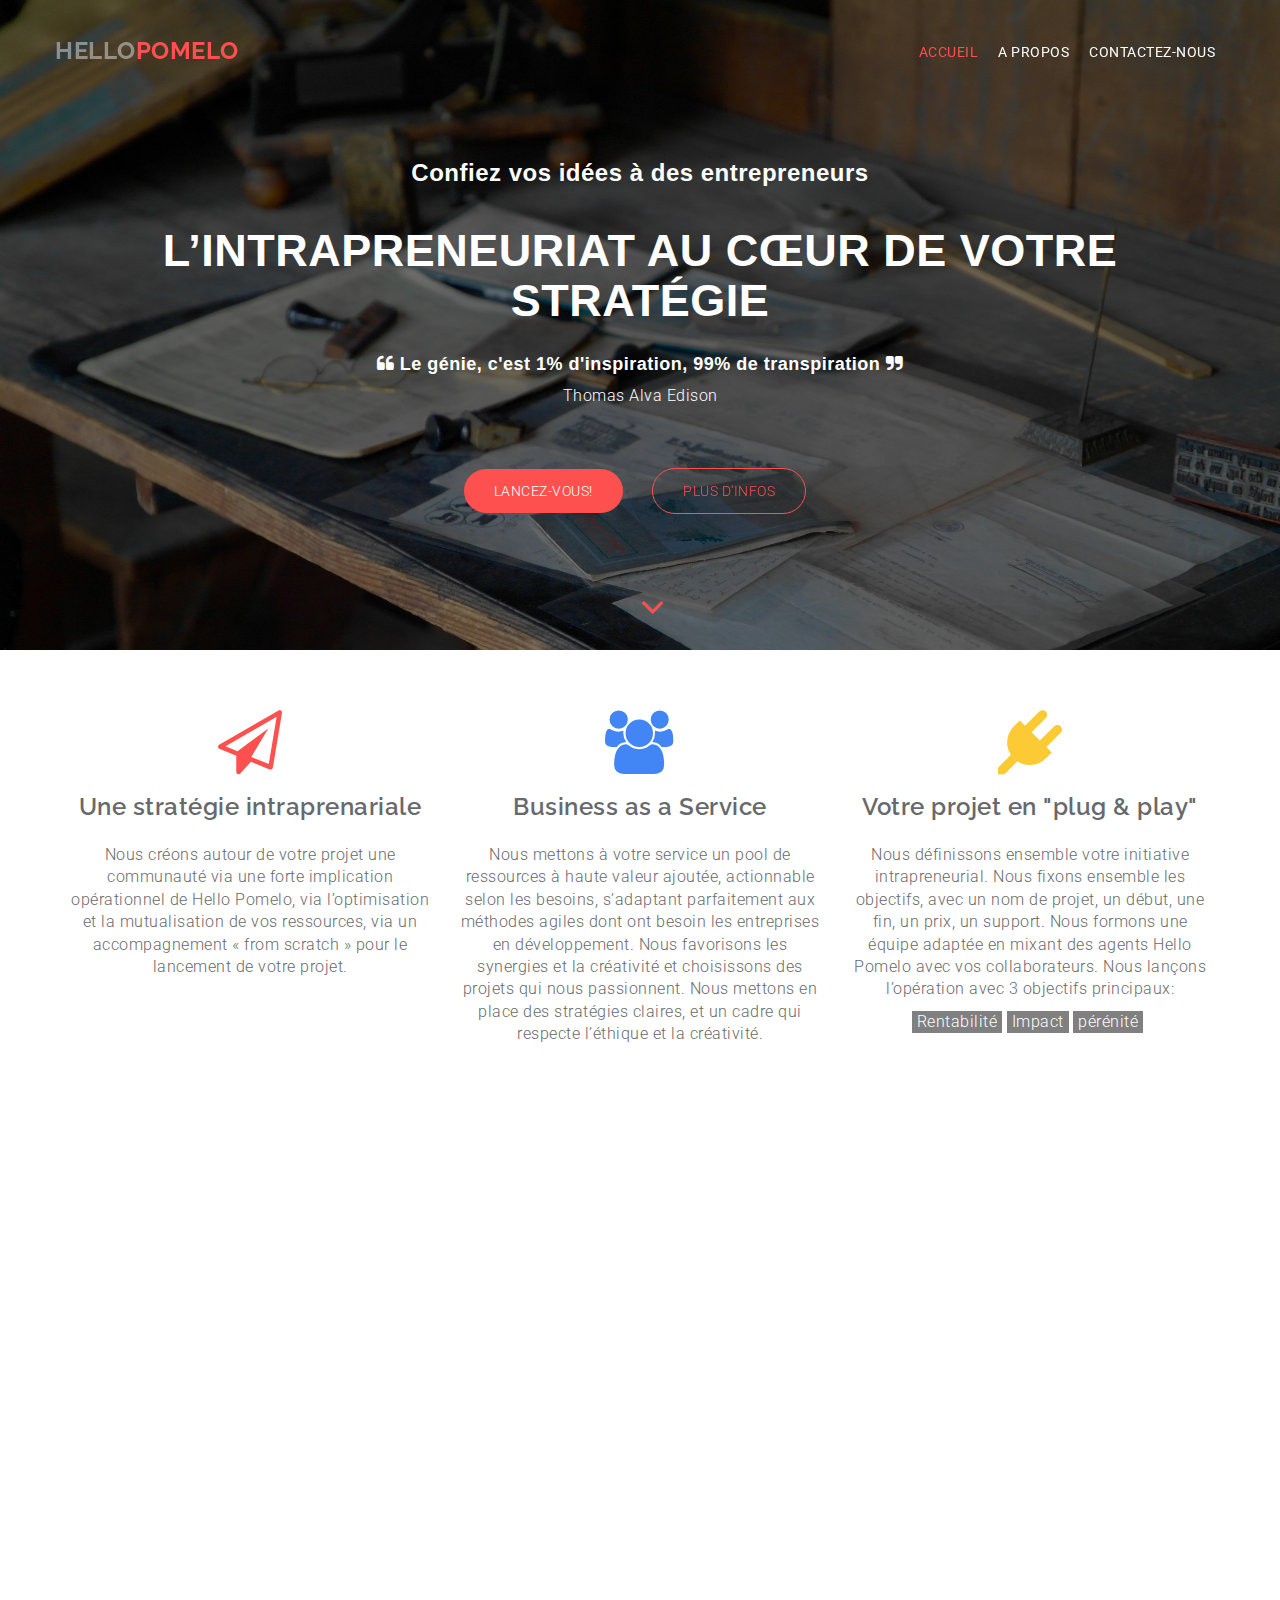
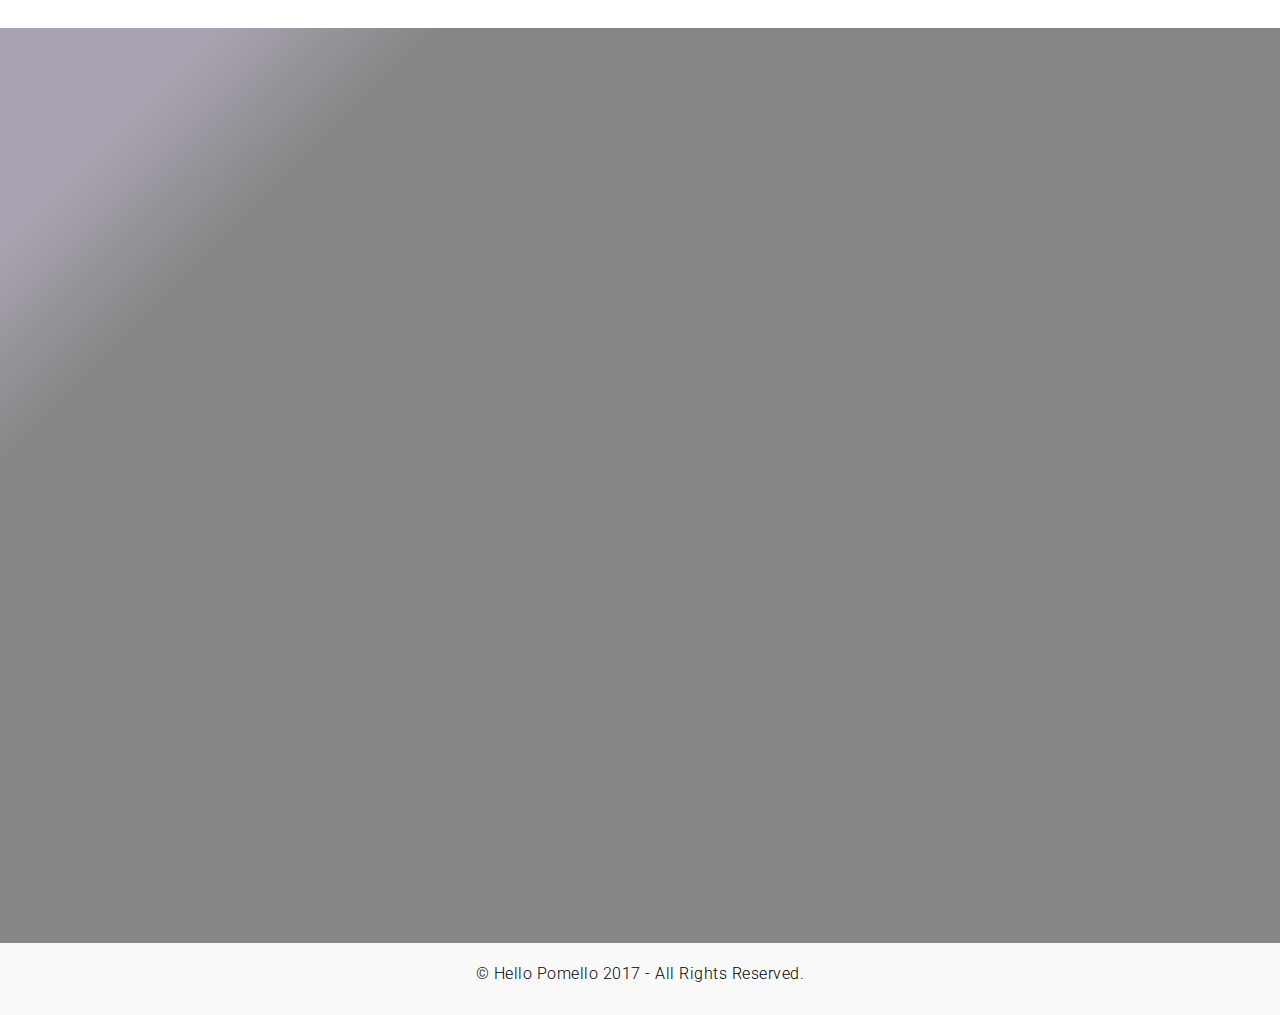
==== commit 003205e1: "oki" ====
--- a/index.html
+++ b/index.html
@@ -3,11 +3,11 @@
 <head>
   <meta charset="utf-8">
   <meta name="viewport" content="width=device-width, initial-scale=1">
-  <title>Hello-Pomello - Conseil en Intrapreunariat</title>
+  <title>Hello Pomelo - Conseil en Intrapreunariat</title>
  <meta name="google-site-verification" content="WAriaRvO0-D00U5g-ruEHB6UIiXoGP5Yeob0D2rvb4s" />
 
   <meta name="Description" content="Hello Pomelo est la 1ère société de conseil spécialisée dans l'intrapreneuriat, et vise à accompagner les salariés d'une entreprise à devenir intrapreuneurs. ">
-  <meta name="Keywords" content="conseil en intrapreunariat, conseil en entrapreunariat, intrapreunariat, intraprenariat, startup studio, développement de nouveaux produit, développement de nouveaux services, développement de nouvelles technologies, développement de nouvelles stratégies compétitives, restructuration, développement, innovation, recherche">
+  <meta name="Keywords" content="conseil en intrapreunariat, conseil en entrapreunariat, intrapreunariat, intraprenariat, startup studio, développement de nouveaux projet, développement de nouveaux services, développement de nouvelles technologies, développement de nouvelles stratégies compétitives, restructuration, développement, innovation, recherche, Hello Pomelo, hello-pomelo, hello-pomello, hello pomello, pomelo, pomello, conseil externalisé en intrapreunariat, intrapreuneur">
   <meta name="Subject" content="conseil en intrapreunariat">
   <meta name="Copyright" content="Hello Pomelo ">
   <meta name="Author" content="Guillaume Blanchy">
@@ -46,7 +46,6 @@
                       <ul class="nav navbar-nav navbar-right">
                         <li class="active" style="color:#FE504F;"><a href="#main-header">Accueil</a></li>
                         <li class=""><a href="#feature">A propos</a></li>
-                        <li class=""><a href="#service">Services</a></li>
                         <li class=""><a href="#contact">Contactez-nous</a></li>
                       </ul>
                     </div>
@@ -64,8 +63,8 @@
                       </h4>
                       <p class="bnr-para">Thomas Alva Edison</p>
                       <div class="brn-btn">
-                        <a href="#" class="btn btn-download">Lancez-vous!</a>
-                        <a href="#" class="btn btn-more">Plus d'infos</a>
+                        <a href="#feature" class="btn btn-download">Lancez-vous!</a>
+                        <a href="#feature" class="btn btn-more">Plus d'infos</a>
                       </div>
                       <div class="overlay-detail">
                         <a href="#feature"><i class="fa fa-angle-down" style="color: #FE504F;"></i></a>
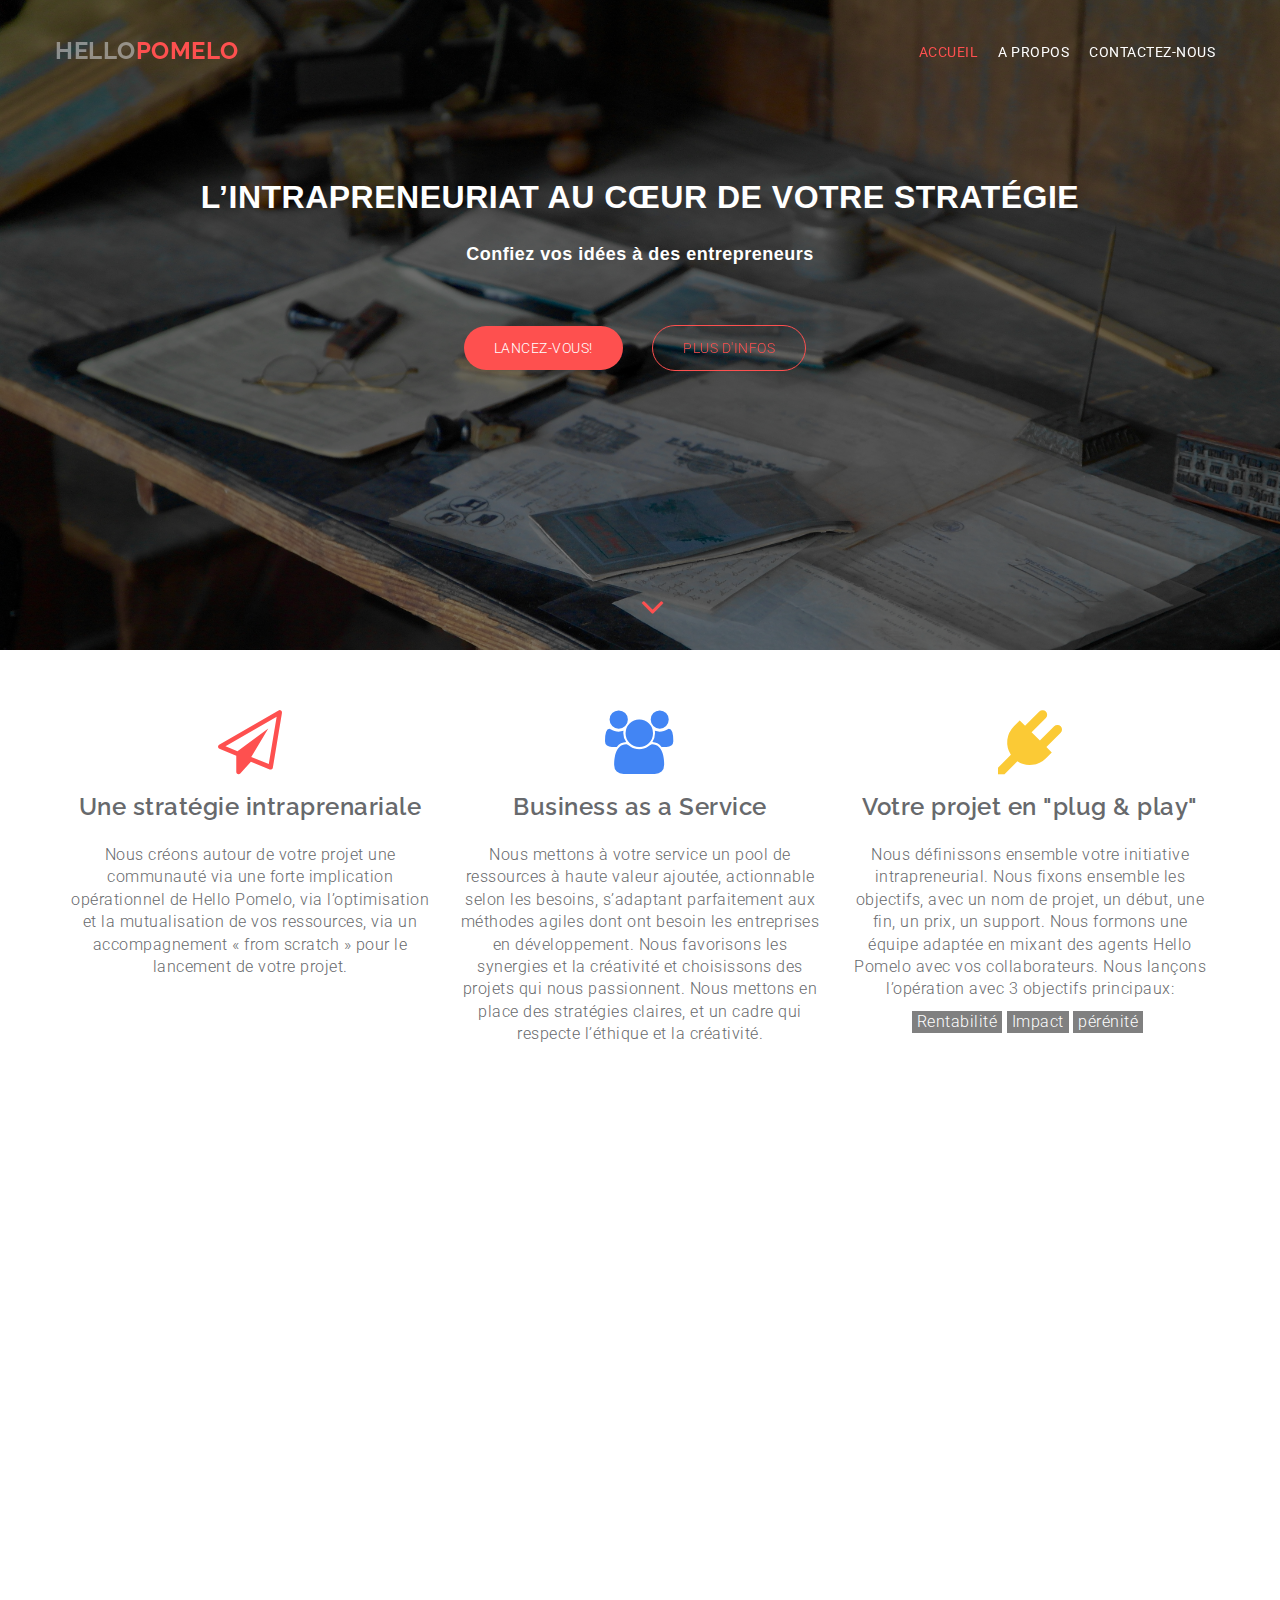
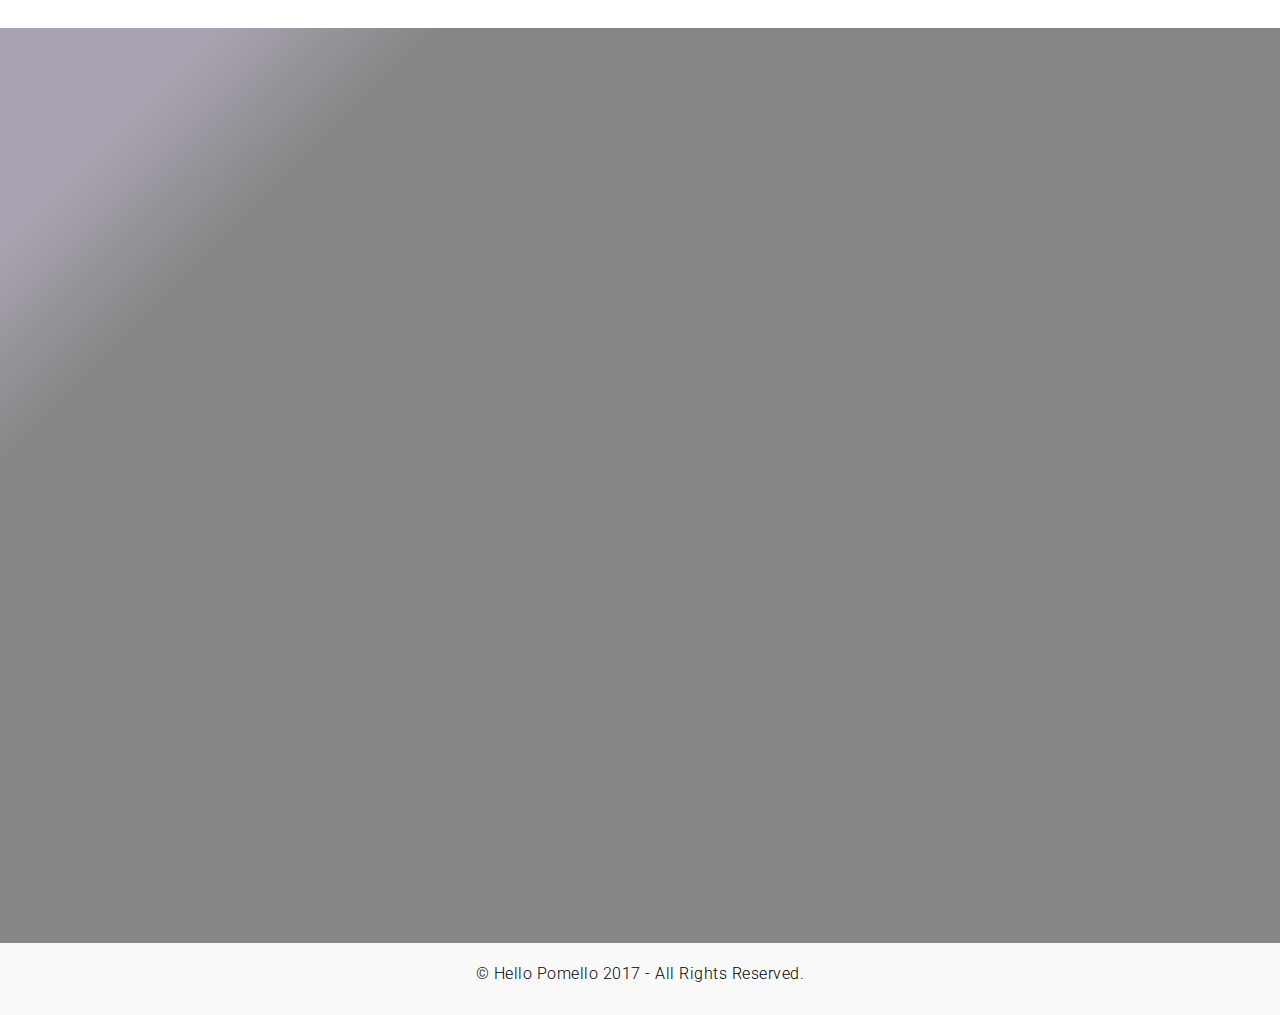
==== commit 734e634f: "oki" ====
--- a/index.html
+++ b/index.html
@@ -56,12 +56,9 @@
                 <div class="container">
                   <div class="row">
                     <div class="banner-info text-center wow fadeIn delay-05s">
-                      <h3 class="bnr-title">Confiez vos idées à des entrepreneurs</h3>
                       <h2 class="bnr-sub-title">L’intrapreneuriat au cœur de votre stratégie</h2>
-                      <h4 class="bnr-title">
-                        <i class="fa fa-quote-left" style="color: white;" aria-hidden="true"></i> Le génie, c'est 1% d'inspiration, 99% de transpiration  <i class="fa fa-quote-right" style="color: white;" aria-hidden="true"></i>
-                      </h4>
-                      <p class="bnr-para">Thomas Alva Edison</p>
+                      <h4 class="bnr-title">Confiez vos idées à des entrepreneurs</h4>
+
                       <div class="brn-btn">
                         <a href="#feature" class="btn btn-download">Lancez-vous!</a>
                         <a href="#feature" class="btn btn-more">Plus d'infos</a>
--- a/css/style.css
+++ b/css/style.css
@@ -184,7 +184,7 @@
 }
 h2.bnr-sub-title
 {
-    font-size: 45px;
+    font-size: 32px;
     text-transform: uppercase;
     padding: 20px 0px;
     font-weight: 700;
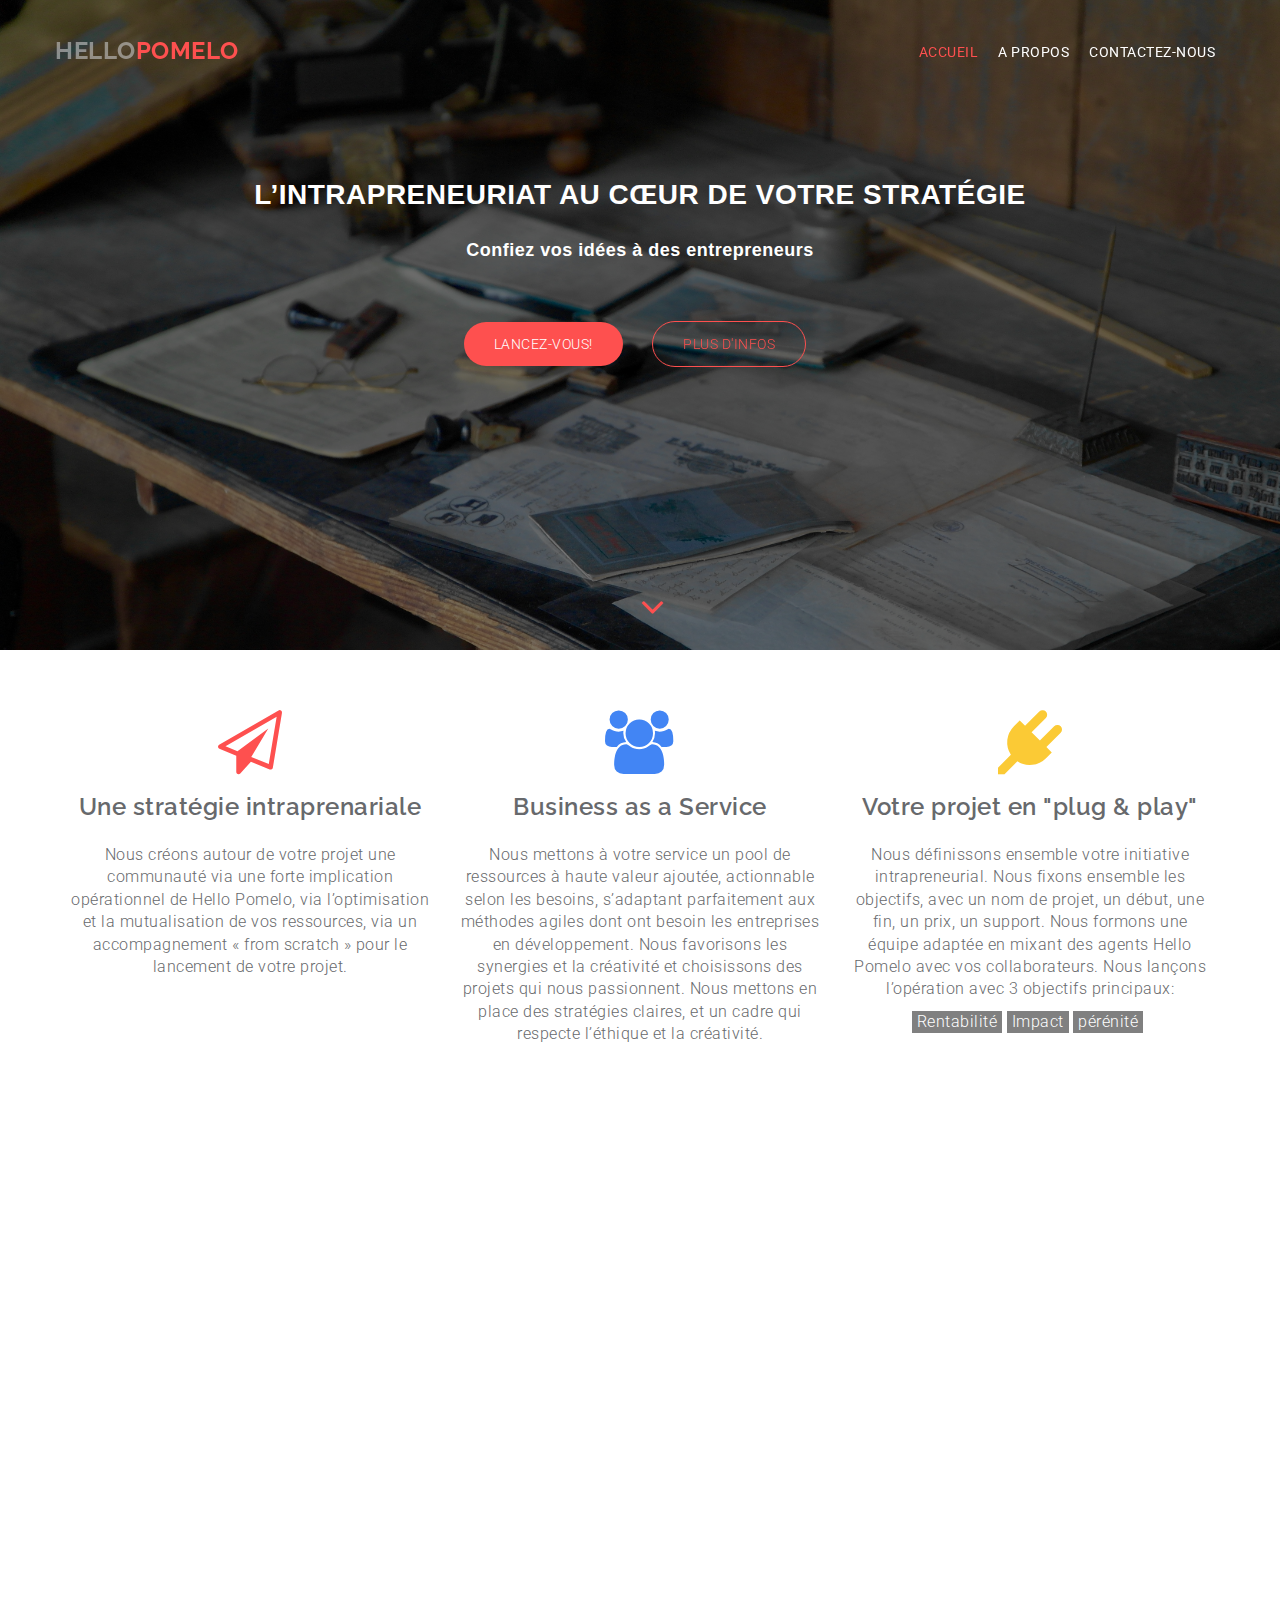
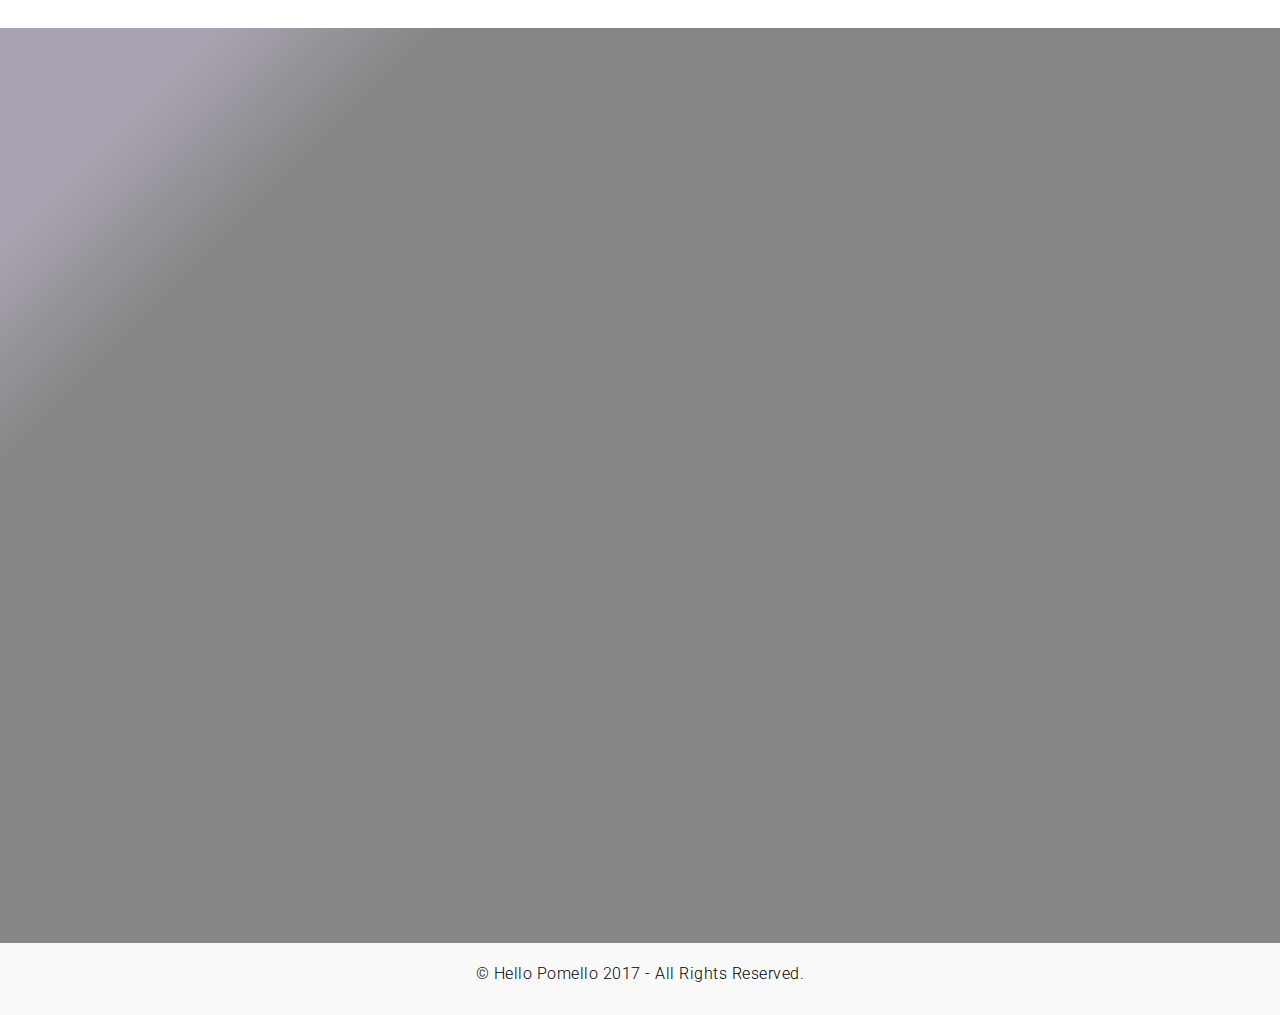
==== commit 5708ac1a: "ok" ====
--- a/index.html
+++ b/index.html
@@ -20,7 +20,9 @@
   <link rel="stylesheet" type="text/css" href="css/bootstrap.min.css">
   <link rel="stylesheet" type="text/css" href="css/animate.css">
   <link rel="stylesheet" type="text/css" href="css/style.css">
-  <script type="text/javascript">window.$crisp=[];window.CRISP_WEBSITE_ID="ac626193-aed7-49dc-a836-d0f9e26dcbcf";(function(){d=document;s=d.createElement("script");s.src="https://client.crisp.chat/l.js";s.async=1;d.getElementsByTagName("head")[0].appendChild(s);})();</script>
+<script type="text/javascript">window.$crisp=[];window.CRISP_WEBSITE_ID="25d32b43-8390-47db-b086-82b4f778d04f";(function(){d=document;s=d.createElement("script");s.src="https://client.crisp.chat/l.js";s.async=1;d.getElementsByTagName("head")[0].appendChild(s);})();</script>
+
+  <link rel="ICON" href="img/logo.png" type="" />
 
       </head>
       <body>
--- a/css/style.css
+++ b/css/style.css
@@ -184,7 +184,7 @@
 }
 h2.bnr-sub-title
 {
-    font-size: 32px;
+    font-size: 28px;
     text-transform: uppercase;
     padding: 20px 0px;
     font-weight: 700;
@@ -593,9 +593,9 @@
 {
     background-color: transparent;
     border-radius: 60px;
-    color: #be9e21;
+    color: white;
     font-weight: 400;
-    border: 1px solid #be9e21;
+    border: 1px solid white;
     font-size: 14px;
     padding: 6px 20px;
 }
@@ -603,17 +603,23 @@
 {
     background-color: transparent;
     border-radius: 0px;
-    color: #be9e21 !important;
-    border-color: #be9e21;
+    color: white !important;
+    border-color: white;
 }
 .form-control:focus {
-    border-color: #be9e21;
+    border-color: #be9e21 ;
+    color: #be9e21;
     outline: 0;
     -webkit-box-shadow: inset 0 1px 1px rgba(0,0,0,.075),0 0 8px rgba(102,175,233,.6);
     box-shadow: inset 0 1px 1px rgba(0,0,0,.075),0 0 8px rgba(102,175,233,.6);
 }
 .contact-form input.form-control{
     color: #fff;
+}
+
+#name {
+color: white;
+font: bold 12px;
 }
 
 .validation {
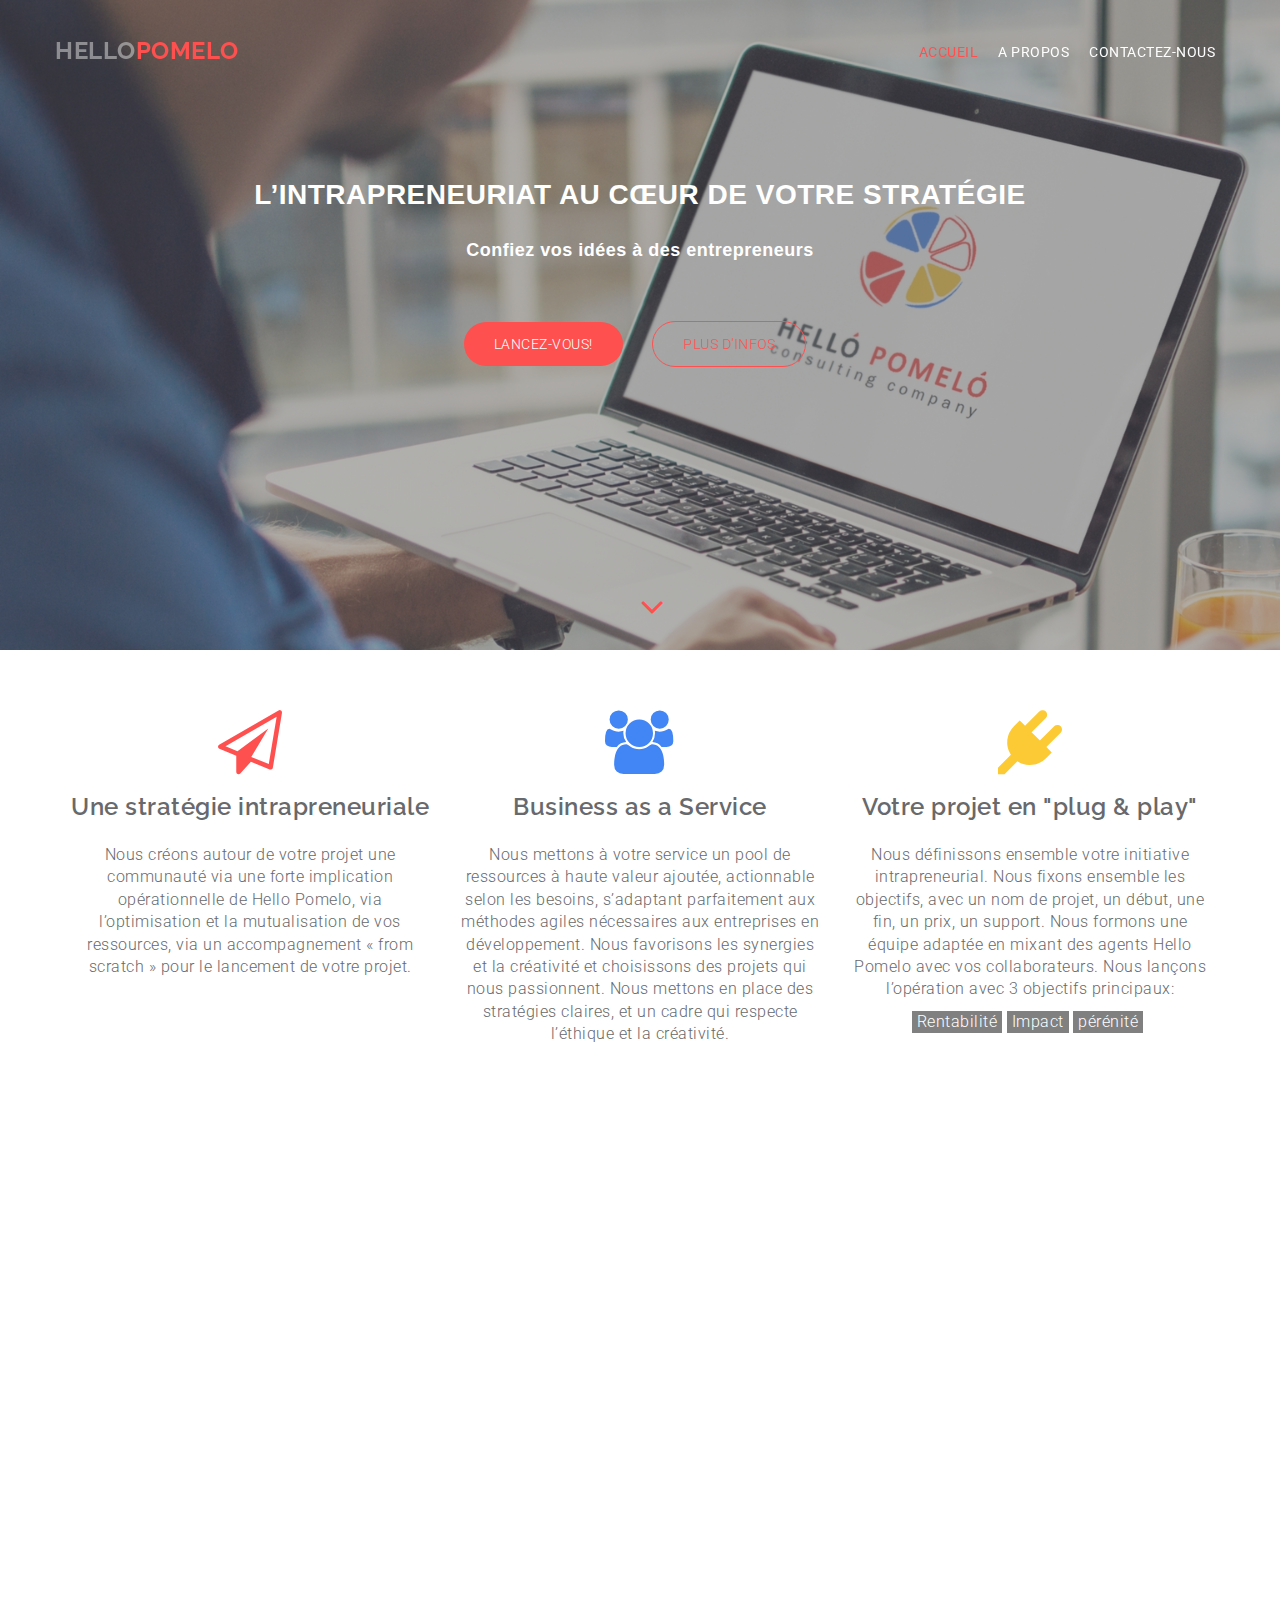
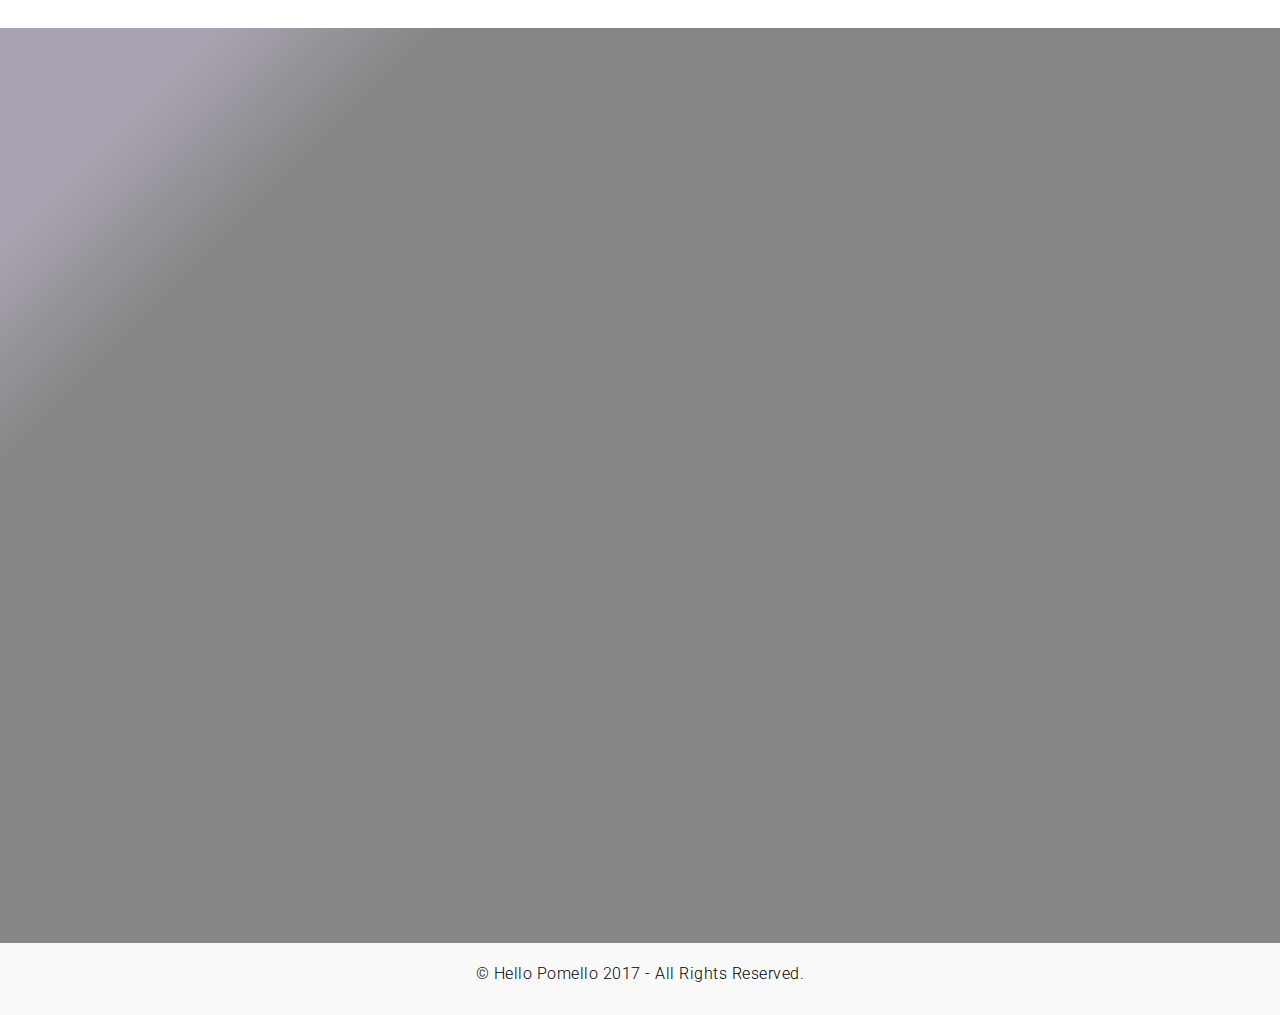
==== commit ad12c207: "oki" ====
--- a/index.html
+++ b/index.html
@@ -89,8 +89,8 @@
                         <i class="fa fa-paper-plane-o fa-4x" style="color: #FE504F;"></i>
                       </a>
                     </div>
-                    <h3 class="pad-bt15">Une stratégie intraprenariale</h3>
-                    <p>Nous créons autour de votre projet une communauté via une forte implication opérationnel de Hello Pomelo, via l’optimisation et la mutualisation de vos ressources, via un accompagnement « from scratch » pour le lancement de votre projet.
+                    <h3 class="pad-bt15">Une stratégie intrapreneuriale</h3>
+                    <p>Nous créons autour de votre projet une communauté via une forte implication opérationnelle de Hello Pomelo, via l’optimisation et la mutualisation de vos ressources, via un accompagnement « from scratch » pour le lancement de votre projet.
                     </p>
                    <!--  <a href="#startup-studio">plus d'infos...</a> -->
                   </div>
@@ -102,7 +102,7 @@
                         <i class="fa fa-users fa-4x" style="color: #4285F4;" aria-hidden="true"></i> </a>
                       </div>
                       <h3 class="pad-bt15">Business as a Service</h3>
-                      <p>Nous mettons à votre service un pool de ressources à haute valeur ajoutée, actionnable selon les besoins, s’adaptant parfaitement aux méthodes agiles dont ont besoin les entreprises en développement.
+                      <p>Nous mettons à votre service un pool de ressources à haute valeur ajoutée, actionnable selon les besoins, s’adaptant parfaitement aux méthodes agiles nécessaires aux entreprises en développement.
 Nous favorisons les synergies et la créativité et choisissons des projets qui nous passionnent.
 Nous mettons en place des stratégies claires, et un cadre qui respecte l’éthique et la créativité.</p>
                       <!-- <a href="#nouveaux-marchés">plus d'infos...</a> -->
--- a/css/style.css
+++ b/css/style.css
@@ -104,7 +104,7 @@
 }
 .bg-color
 {
-    background-color: rgba(0, 0, 0, 0.5);
+    background-color: rgba(100, 100, 100, 0.5);
     min-height: 650px;
 }
 #main-header
